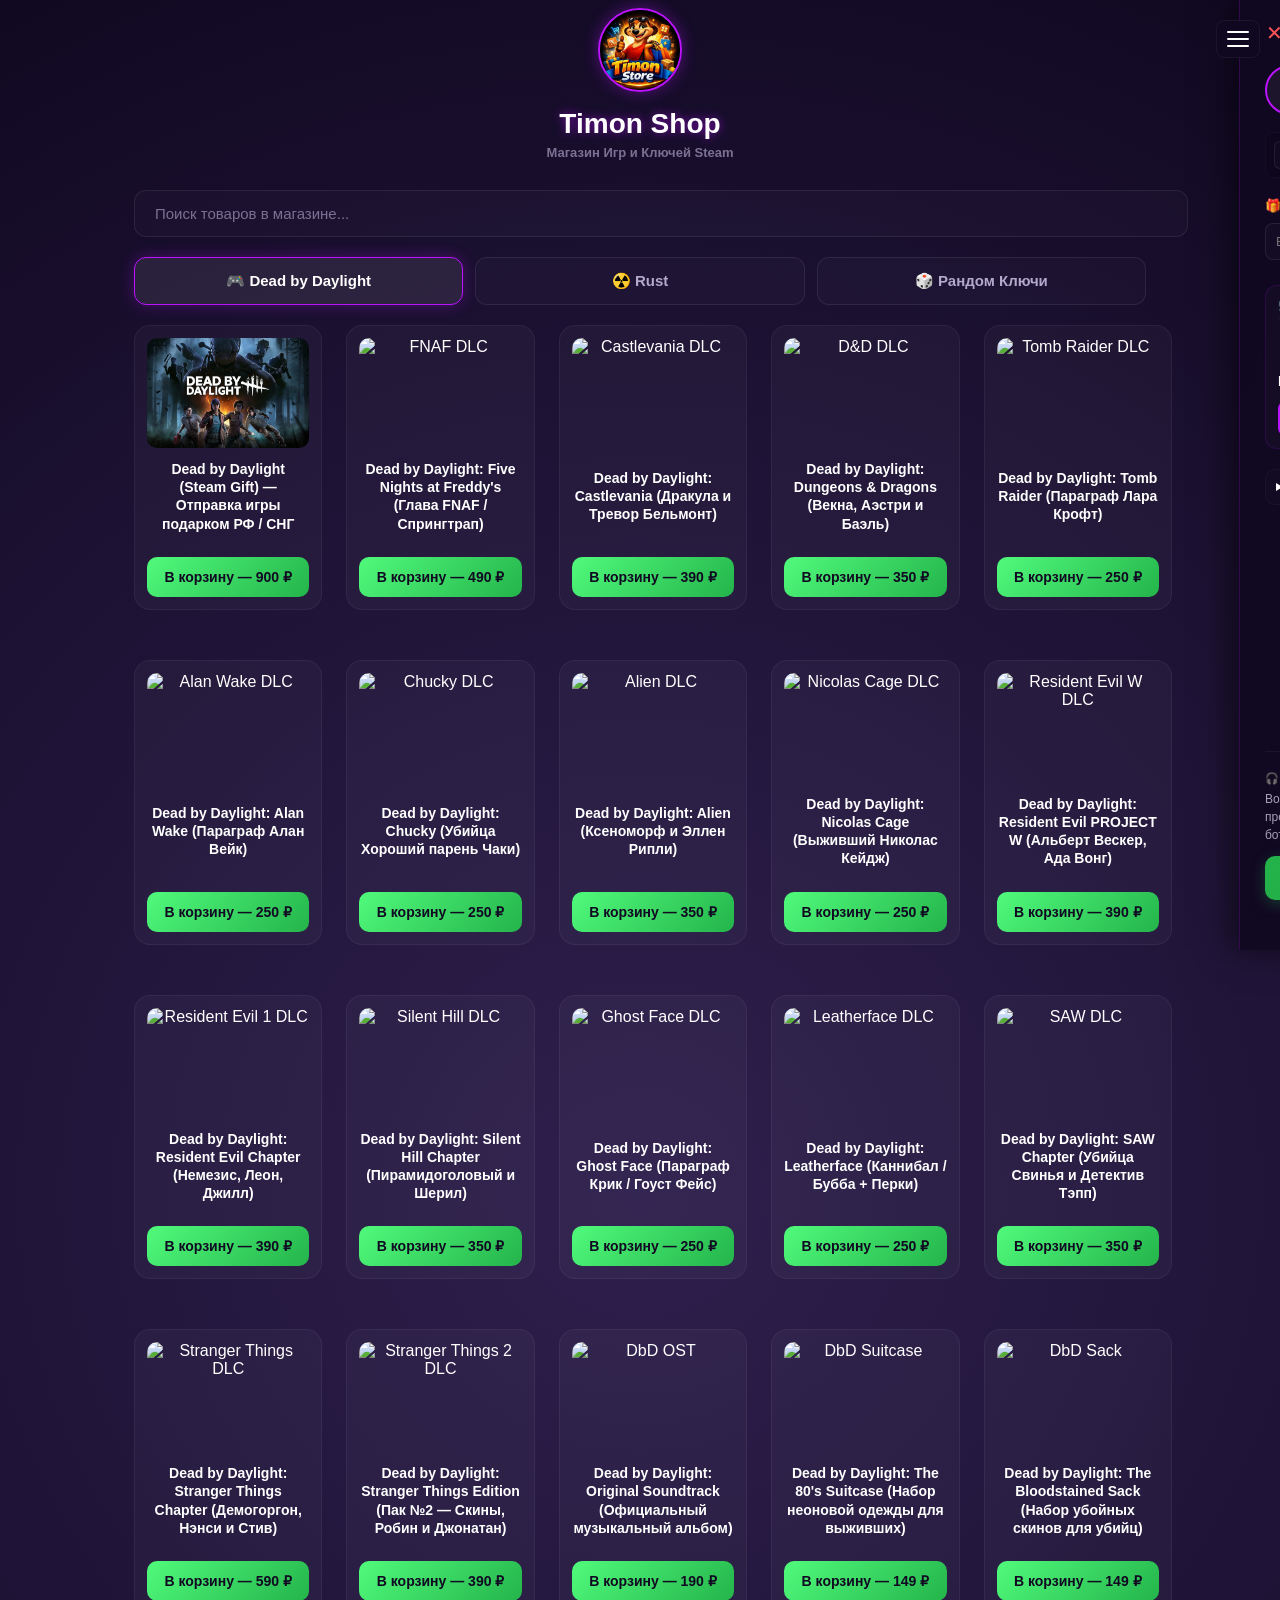
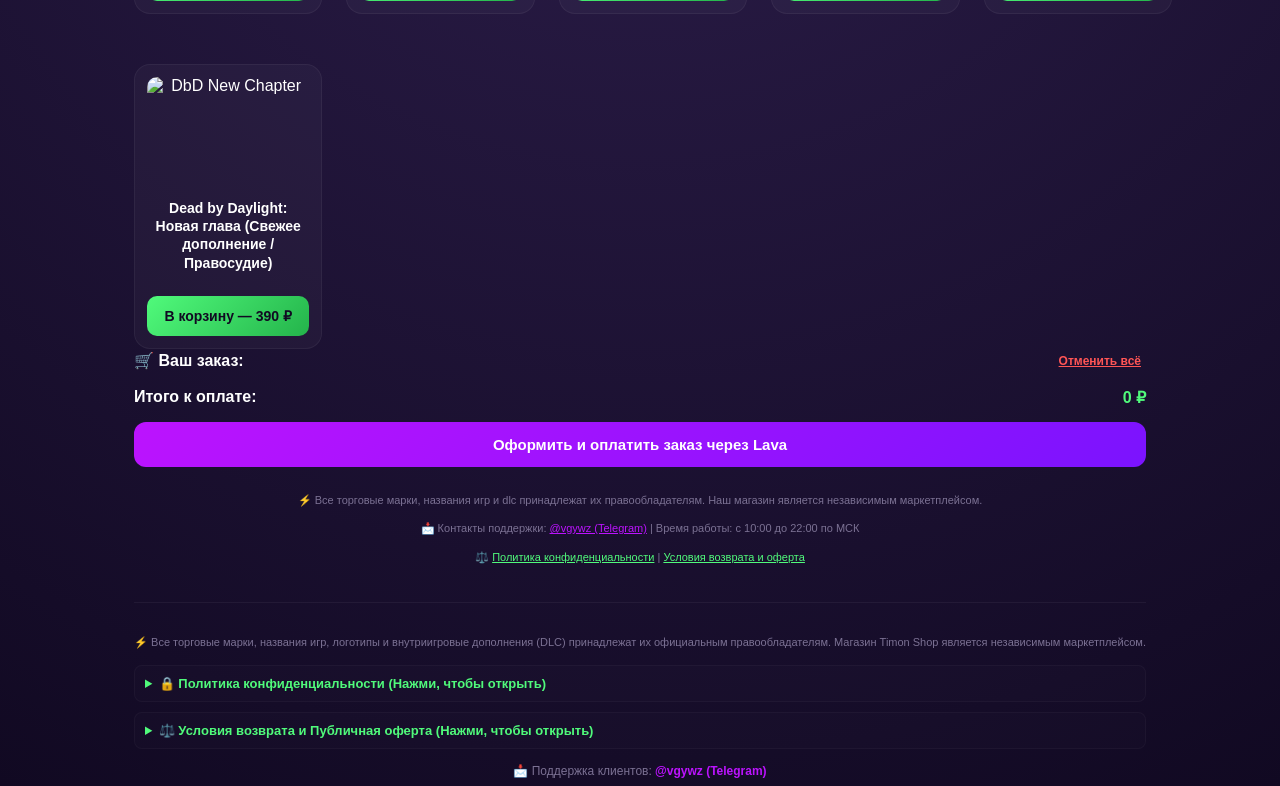
==== index.html @ d2cf801e "Add files via upload" ====
<!DOCTYPE html>
<html lang="en">
<head>
    <meta charset="UTF-8">
    <meta name="viewport" content="width=device-width, initial-scale=1.0">
    <title>Timon Shop / Магазин игровых товаров</title>
    <style>
        
         /* Круглая кнопка три полоски (Бургер) */
         /* ☰ Круглая кнопка три полоски (Бургер) — Теперь зафиксирована и движется вместе с экраном */
        .burger-menu-btn {
            position: fixed; /* Принудительно приклеиваем кнопку к экрану при прокрутке */
            top: 20px;
            right: 20px;
            display: flex;
            flex-direction: column;
            gap: 5px;
            cursor: pointer;
            padding: 10px;
            background: rgba(17, 9, 34, 0.8); /* Чуть темнее фон, чтобы не сливалась с товарами */
            backdrop-filter: blur(10px);
            border: 1px solid rgba(255, 255, 255, 0.05);
            border-radius: 8px;
            transition: all 0.3s ease;
            z-index: 100000; /* Поднимаем выше кнопок и корзины, чтобы всегда была доступна */
        }
        .burger-menu-btn:hover {
            border-color: #bc13fe;
            box-shadow: 0 0 10px rgba(188, 19, 254, 0.3);
        }
        .burger-line {
            width: 22px;
            height: 2px;
            background-color: #ffffff;
            border-radius: 2px;
            transition: all 0.3s ease;
        }

        /* 🎴 Выезжающая боковая шторка (Меню профиля) — Теперь спрятана намертво вглубь */
        .sidebar-panel {
            position: fixed;
            top: 0;
            right: -360px; /* Увеличили отступ, чтобы шторка гарантированно ушла за край экрана и не вылезала! */
            width: 310px;
            height: 100%;
            background: rgba(17, 9, 34, 0.96); 
            backdrop-filter: blur(20px);
            -webkit-backdrop-filter: blur(20px);
            border-left: 1px solid rgba(188, 19, 254, 0.2);
            box-shadow: -10px 0 30px rgba(0, 0, 0, 0.5);
            z-index: 99999; 
            padding: 25px;
            display: flex;
            flex-direction: column;
            transition: right 0.4s cubic-bezier(0.1, 0.9, 0.2, 1); 
            text-align: left;
        }

        /* Когда добавляем класс .open, шторка выезжает ровно к краю экрана */
        .sidebar-panel.open {
            right: 0;
        }
        .burger-line {
            width: 22px;
            height: 2px;
            background-color: #ffffff;
            border-radius: 2px;
            transition: all 0.3s ease;
        }

        /* Выезжающая боковая шторка (Меню профиля) */
        .sidebar-panel {
            position: fixed;
            top: 0;
            right: -320px; /* По умолчанию полностью спрятана справа */
            width: 310px;
            height: 100%;
            background: rgba(17, 9, 34, 0.96); /* Глубокий темный неоновый фон */
            backdrop-filter: blur(20px);
            -webkit-backdrop-filter: blur(20px);
            border-left: 1px solid rgba(188, 19, 254, 0.2);
            box-shadow: -10px 0 30px rgba(0, 0, 0, 0.5);
            z-index: 99999; /* Поверх всех элементов сайта */
            padding: 25px;
            display: flex;
            flex-direction: column;
            transition: right 0.4s cubic-bezier(0.1, 0.9, 0.2, 1); /* Плавный выезд */
            text-align: left;
        }

        /* Когда добавляем класс .open, шторка выезжает */
        .sidebar-panel.open {
            right: 0;
        }

        /* Кнопка закрытия (крестик) */
        .close-sidebar-btn {
            position: absolute;
            top: 20px;
            left: 20px;
            background: none;
            border: none;
            color: #ff5555;
            font-size: 20px;
            cursor: pointer;
            outline: none;
        }

        /* Шапка профиля внутри шторки */
        .sidebar-profile-header {
            display: flex;
            align-items: center;
            gap: 15px;
            margin-top: 40px;
            margin-bottom: 25px;
        }
        .buyer-avatar-stub {
            width: 46px;
            height: 46px;
            background: rgba(255,255,255,0.05);
            border: 2px solid #bc13fe;
            border-radius: 50%;
            display: flex;
            justify-content: center;
            align-items: center;
            font-size: 20px;
        }

        /* Карточки баланса */
        .sidebar-stats {
            display: flex;
            gap: 10px;
            margin-bottom: 25px;
        }
        .sidebar-stat-card {
            flex: 1;
            background: rgba(255, 255, 255, 0.02);
            border: 1px solid rgba(255, 255, 255, 0.05);
            border-radius: 10px;
            padding: 12px;
            text-align: center;
        }
        .sidebar-stat-label {
            display: block;
            color: #7b7193;
            font-size: 10px;
            font-weight: 700;
            text-transform: uppercase;
            margin-bottom: 4px;
        }
        .sidebar-stat-value {
            color: #ffffff;
            font-size: 16px;
            font-weight: 800;
        }

        /* Разделы меню */
        .sidebar-section {
            margin-bottom: 25px;
        }
        .sidebar-section-title {
            margin: 0 0 10px 0;
            color: #ffffff;
            font-size: 13px;
            font-weight: 800;
            text-transform: uppercase;
            letter-spacing: 0.5px;
        }
      body {
        background: radial-gradient(circle, #2e1f4d 0%, #110922 100%);
        color: #ffffff;
        font-family: sans-serif;
        display: flex;
        flex-direction: column;
        align-items: center;
        min-height: 100vh;
      }
      .profile-container {
        max-width: 480px;
        width: 100%;
        background: rgba(255,255,255,0.03);
        border-radius: 24px;
        background-filter: blur(16px);
        -webkit-backdrop-filter: blur(16px);
        border: 1px solid rgba(255,255,255,0.01);
        box-shadow: 0 20px 40 px rgba(0,0,0,0.4)
      }
      .avatar {
        width: 120px;
        height: 120px;
        background-color: #251845;
        border-radius: 50%;
        margin: 0 auto 25px auto;
        border: 3px solid #bc13fe;
      }
      .username {
        font-size: 32px;
        font-weight: 800;
        margin-bottom: 15px;
        background: linear-gradient(45deg, #ff79c6, #bc13fe);
        -webkit-background-clip: text;
        -webkit-text-fill-color: transparent;
      }
     .links-block {
        display: flex;
        flex-direction: column;
        gap: 16px;
        margin-top: 30px;
        width: 100%;
     }
     .btn {
        display: block;
        padding: 16px 20px;
        text-decoration: none;
        font-weight: 700;
        font-size: 16px;
        border-radius: 14px;
        max-width: 280px;
        margin: 0 auto;
        transition: all 0.3 ease;
     }
     .link-Playerok{
     background: linear-gradient(135deg ,#ff9f43 0%, #ff6b6b 100%);
     color: #ffffff;
     }
     .link-Playerok:hover {
            transform: translateY(-4px);
            box-shadow: 0 8px 25px rgba(255, 107, 107, 0.5);
        }

        .link-Telegram {
            background: linear-gradient(135deg, #00d2ff 0%, #0066ff 100%);
            color: #ffffff;
        }

        .link-Telegram:hover {
            transform: translateY(-4px);
            box-shadow: 0 8px 25px rgba(0, 102, 255, 0.5);
        }
       
        
        .tab-content.active {
          display: grid;
        }
        .tab-content.active{
          display: flex;
        }
        
        
        .product-price {
          font-size: 16px;
          font-weight: 800;
          color: #50fa7b;
          background: rgba(80, 250, 123, 0.1);
          padding: 6px 12px;
          border-radius: 8px;
          border: 1px solid rgba(80,250,123,0.3);
        }
        
        .tab-btn.active {
          background: rgba(255,255,255,0,08);
          border-color: #bc13fe;
          color: #ffffff;
          box-shadow: 0 0 15px rgba(188,19,254,0,03);
        }
        .tab-content.active {
          display: flex;
        }
        .product-card {
          display: flex;
          ilign-items: center;
          padding: 15px;
          background: rgba(255, 255, 255, 0.5);
          border-radius: 14px;
          border: rgba(255, 255, 255, 0.5);
          text-align: left;
        }
        .product-emoji {
          font-size: 20px;
          margin-right: 12px;
        }
        .product-title {
          font-size: 15px;
          font-weight: 500;
        }
        .product-card {
          display: flex;
          align-items: center;
          justify-content: space-between;
          width: 100%;
          padding: 16px 20px;
          background: rgba(255, 255, 255, 0.03);
          border-radius: 14px;
          border: 1px solid rgba(255, 255, 255, 0.05);
          transition: all;
          color: #ffffff;
        }
        .product-card:hover {
          background: rgba(255, 255, 255, 0.07);
          border-color: #bc13fe;
          transform: scale(1.02);
          box-shadow: 0 5px 15px rgb(188,19 ,254,0,2);
          cursor: pointer;
        }
        .product-emoji {
          font-size: 24px;
          margin-right: 15px;
        } .tabs-container {
            width: 100%;
            margin-top: 30px;
        }

        /* Выстраиваем кнопки выбора игр рядышком в одну линию */
        .tabs-nav {
            display: flex;
            gap: 12px;
            margin-bottom: 20px;
        }

        /* Стиль кнопок-вкладок с названиями игр */
        .tab-btn {
            flex: 1; /* Кнопки поделят место на экране поровну */
            padding: 14px;
            background: rgba(255, 255, 255, 0.02);
            border: 1px solid rgba(255, 255, 255, 0.08);
            border-radius: 12px;
            color: #b3a9cc;
            font-weight: 700;
            font-size: 15px;
            cursor: pointer;
            transition: all 0.3s ease;
        }

        /* Стиль для активной (нажатой) в данный момент игры */
        .tab-btn.active {
            background: rgba(255, 255, 255, 0.08);
            border-color: #bc13fe; /* Фиолетовая неоновая подсветка */
            color: #ffffff;
            box-shadow: 0 0 15px rgba(188, 19, 254, 0.3);
        }

        /* Умная сетка товаров: по умолчанию скрыта */
        .tab-content {
            display: none;             /* По умолчанию прячем вкладку с товарами */
            grid-template-columns: repeat(auto-fit, minmax(140px, 1fr)); /* Наша сетка для ПК и телефонов */
            
            /* 👇 ВОТ ЭТА СТРОЧКА РАЗДВИНЕТ НАШИ ОБЪЯВЛЕНИЯ 👇 */
            gap: 50px;                 /* Расстояние 20 пикселей между плитками во все стороны */
            
            width: 100%;               /* Сетка занимает всю ширину матового стекла */
            margin-top: 20px;          /* Отступ всей сетки вверх от кнопок выбора игр */
        }
            
        

        /* Показываем товары только для той игры, которая сейчас выбрана */
        .tab-content.active {
            display: grid;
            grid-template-columns: repeat(auto-fit,minmax(140px,1fr));
            gap: 50px;
        }

        /* Сама аккуратная квадратная плитка товара (как на Playerok) */
        .product-card {
            display: flex;
            flex-direction: column; /* Контент идёт вертикально сверху вниз */
            background: rgba(255, 255, 255, 0.03);
            border-radius: 16px;
            border: 1px solid rgba(255, 255, 255, 0.05);
            padding: 12px;
            text-align: center;
            transition: all 0.3s ease;
        }

        /* Эффект красивого взлёта и неона при наведении мышки на товар */
        .product-card:hover {
            background: rgba(255, 255, 255, 0.07);
            border-color: #bc13fe;
            transform: translateY(-4px);
            box-shadow: 0 8px 20px rgba(188, 19, 254, 0.25);
            cursor: pointer;
        }

        /* Большая прямоугольная картинка-превью товара сверху */
        .product-img {
            width: 100%;
            height: 110px;
            object-fit: cover; /* Красиво обрезает картинку по краям без искажения */
            border-radius: 10px;
            margin-bottom: 12px;
        }

        /* Название товара посередине плитки */
        .product-title {
            font-size: 14px;
            font-weight: 600;
            color: #ffffff;
            margin-bottom: 12px;
            line-height: 1.3;
        }

        /* Сочный зелёный неоновый ценник, прижатый к самому дну карточки */
        .product-price {
            font-size: 15px;
            font-weight: 800;
            color: #50fa7b;
            margin-top: auto; /* Выравнивает все цены по одной нижней линеечке */
        }
         .search-block {
            width: 100%;
            margin-bottom: 20px; /* Отступ вниз до кнопок переключения игр */
        }

        /* Стиль самого текстового поля ввода */
        #search-input {
            width: 100%;
            padding: 14px 20px;
            background: rgba(255, 255, 255, 0.02); /* Стеклянный полупрозрачный фон */
            border: 1px solid rgba(255, 255, 255, 0.08); /* Тонкая аккуратная граница */
            border-radius: 12px; /* Закругляем края поисковой строки */
            color: #ffffff; /* Текст, который вводит пользователь, будет белым */
            font-size: 15px;
            font-weight: 500;
            outline: none; /* Убираем стандартную уродливую обводку браузера при клике */
            transition: all 0.3s ease;
        }

        /* Красивый неоновый эффект при клике мышкой внутрь поиска */
        #search-input:focus {
            background: rgba(255, 255, 255, 0.06);
            border-color: #bc13fe; /* Рамка загорается фиолетовым неончиком */
            box-shadow: 0 0 15px rgba(188, 19, 254, 0.2); /* Появляется мягкое фиолетовое свечение */
        }

        /* Настройка цвета текста-подсказки "Поиск товаров..." внутри строки */
        #search-input::placeholder {
            color: #7b7193; /* Делаем подсказку мягкого серо-фиолетового цвета */
        }
          .buy-btn {
            width: 100%;
            padding: 10px;
            background: linear-gradient(135deg, #50fa7b 0%, #24b44b 100%); /* Сочный зеленый градиент */
            border: none;
            border-radius: 10px;
            color: #110922; /* Темный текст на зеленом фоне для читаемости */
            font-weight: 800;
            font-size: 14px;
            cursor: pointer;
            margin-top: auto; /* Прижимает кнопку к самому дну плитки */
            transition: all 0.3s ease;
        }
        .buy-btn:hover {
            transform: scale(1.03);
            box-shadow: 0 5px 15px rgba(80, 250, 123, 0.4);
        }

        /* Окно корзины: по умолчанию СКРЫТО (display: none) */
        .cart-box {
            display: none; 
            width: 100%;
            margin-top: 25px;
            padding: 20px;
            background: rgba(255, 255, 255, 0.04);
            border: 1px solid rgba(80, 250, 123, 0.3); /* Зеленоватая стеклянная рамка */
            border-radius: 16px;
            text-align: left;
            box-shadow: 0 10px 30px rgba(0, 0, 0, 0.5);
        }

        /* Список товаров внутри корзины */
        .cart-item-row {
            display: flex;
            justify-content: space-between;
            font-size: 14px;
            color: #b3a9cc;
            margin-bottom: 8px;
            border-bottom: 1px dashed rgba(255, 255, 255, 0.1);
            padding-bottom: 4px;
        }

        /* Строка "Итого" */
        .cart-total {
            display: flex;
            justify-content: space-between;
            font-size: 18px;
            font-weight: 800;
            color: #ffffff;
            margin-top: 15px;
            margin-bottom: 15px;
        }
        #cart-total-price { color: #50fa7b; }

        /* Кнопка "Оформить заказ" */
        .checkout-btn {
            width: 100%;
            padding: 14px;
            background: linear-gradient(135deg, #bc13fe 0%, #7b13fe 100%); /* Фиолетовый неон */
            border: none;
            border-radius: 12px;
            color: #ffffff;
            font-weight: 700;
            font-size: 16px;
            cursor: pointer;
            transition: all 0.3s ease;
        }
        .checkout-btn:hover {
            box-shadow: 0 5px 20px rgba(188, 19, 254, 0.4);
        }
        /* Контейнер для меню выбора */
        .select-box-container {
            width: 100%;
            margin-bottom: 15px;
            text-align: left;
        }

        /* Стиль самого выпадающего списка select */
        #key-level-select {
            width: 100%;
            padding: 12px;
            background: rgba(255, 255, 255, 0.03); /* Матовое прозрачное стекло */
            border: 1px solid rgba(255, 255, 255, 0.08);
            border-radius: 10px;
            color: #ffffff; /* Белые буквы */
            font-size: 14px;
            font-weight: 600;
            outline: none;
            cursor: pointer;
            transition: all 0.3s ease;
        }

        /* Эффект фиолетового неона при клике на меню */
        #key-level-select:focus {
            border-color: #bc13fe;
            box-shadow: 0 0 10px rgba(188, 19, 254, 0.2);
        }

        /* Оформление внутренностей выпадающих пунктов (для ПК) */
        #key-level-select option {
            background: #110922; /* Темный фон меню, чтобы текст не сливался */
            color: #ffffff;
            padding: 10px;
        }

        /* Делаем супер-карточку чуть шире и солиднее обычных */
        .random-super-card {
            max-width: 320px;
            margin: 0 auto; /* Центрируем её по экрану монитора */
        }
         .buy-now-btn {
            width: 100%;
            padding: 12px;
            background: linear-gradient(135deg, #50fa7b 0%, #24b44b 100%); /* Сочный зеленый градиент */
            border: none;
            border-radius: 10px; /* Закругляем уродливые острые углы */
            color: #110922; /* Темный текст для идеального контраста */
            font-weight: 800; /* Жирный мощный шрифт */
            font-size: 14px;
            cursor: pointer;
            margin-top: 12px;
            transition: all 0.3s ease; /* Плавность при наведении */
        }

        /* Эффект легкого увеличения и свечения при наведении мышки */
        .buy-now-btn:hover {
            transform: scale(1.03);
            box-shadow: 0 5px 15px rgba(80, 250, 123, 0.4);
        }
        /* Стиль окна корзины */
        .cart-box {
            display: none; /* По умолчанию скрыта, пока пустая */
            width: 100%;
            margin-top: 30px;
            padding: 20px;
            background: rgba(255, 255, 255, 0.03); /* Матовое стекло */
            border: 1px solid rgba(80, 250, 123, 0.2); /* Красивая зеленоватая рамка */
            border-radius: 16px;
            box-shadow: 0 10px 30px rgba(0, 0, 0, 0.4);
            text-align: left;
        }

        /* Строка Итого */
        .cart-total {
            display: flex;
            justify-content: space-between;
            font-size: 16px;
            font-weight: 800;
            color: #ffffff;
            margin-top: 15px;
            margin-bottom: 15px;
        }
        #cart-total-price {
            color: #50fa7b; /* Зеленый неоновый ценник */
        }

        /* Фиолетовая кнопка оформления заказа в Lava */
        .checkout-btn {
            width: 100%;
            padding: 14px;
            background: linear-gradient(135deg, #bc13fe 0%, #7b13fe 100%); /* Фиолетовый неоновый градиент */
            border: none;
            border-radius: 12px;
            color: #ffffff;
            font-weight: 700;
            font-size: 15px;
            cursor: pointer;
            transition: all 0.3s ease;
        }
        .checkout-btn:hover {
            box-shadow: 0 5px 20px rgba(188, 19, 254, 0.4);
            transform: translateY(-2px);
        }
         /* Стиль всплывающего уведомления */
        .toast-box {
            position: fixed;
            bottom: -100px; /* По умолчанию спрятано низко под экраном */
            left: 50%;
            transform: translateX(-50%); /* Выравниваем строго по центру экрана */
            background: rgba(17, 9, 34, 0.9); /* Темный фон */
            backdrop-filter: blur(15px);
            -webkit-backdrop-filter: blur(15px);
            border: 1px solid #50fa7b; /* Зеленый неоновый ободок */
            box-shadow: 0 0 20px rgba(80, 250, 123, 0.3);
            color: #ffffff;
            padding: 12px 25px;
            border-radius: 12px;
            font-size: 14px;
            font-weight: 700;
            z-index: 1000000; /* Поверх вообще всего на сайте */
            transition: bottom 0.4s cubic-bezier(0.1, 0.9, 0.2, 1), opacity 0.3s ease; /* Плавное вылетание */
            opacity: 0;
            pointer-events: none; /* Чтобы не мешало кликать, когда спрятано */
        }

        /* Класс, который JavaScript будет включать для показа */
        .toast-box.show {
            bottom: 30px; /* Вылетает снизу экрана */
            opacity: 1;
        }
        </style> 
        
</head>
<body>
    <main class="profile_container">
         <!-- ☰ ИКОНКА БУРГЕР-МЕНЮ (ТРИ ПОЛОСКИ) -->
        <div class="burger-menu-btn" onclick="toggleSidebar(true)">
            <div class="burger-line"></div>
            <div class="burger-line"></div>
            <div class="burger-line"></div>
        </div>
         <!-- 👑 КРАСИВОЕ НАЗВАНИЕ МАГАЗИНА И АВАТАРКА -->
        <div class="simple-shop-header" style="text-align: center; margin-bottom: 20px;">
            <!-- Твоя круглая аватарка -->
            <img src="./avatar.jpg" alt="Timon Shop Avatar" style="width: 80px; height: 80px; border-radius: 50%; border: 2px solid #bc13fe; box-shadow: 0 0 15px rgba(188, 19, 254, 0.4); object-fit: cover; margin-bottom: 12px; display: inline-block;">
            
            <!-- Красивое неоновое название -->
            <h1 style="font-size: 28px; font-weight: 900; color: #ffffff; margin: 0 0 5px 0; text-shadow: 0 0 10px rgba(188, 19, 254, 0.6);">Timon Shop</h1>
            
            <!-- Короткое аккуратное описание -->
            <p style="color: #7b7193; font-size: 13px; margin: 0; font-weight: 600;">Магазин Игр и Ключей Steam</p>
        </div>

        <!-- 🎴 ВЫЕЗЖАЮЩАЯ БОКОВАЯ ПАНЕЛЬ (ПРОФИЛЬ ПОКУПАТЕЛЯ) -->
         <!-- 🎴 ОБНОВЛЕННАЯ ВЫЕЗЖАЮЩАЯ БОКОВАЯ ПАНЕЛЬ -->
            <!-- 🎴 ОБНОВЛЕННАЯ БОКОВАЯ ПАНЕЛЬ С КОРЗИНОЙ ВНУТРИ -->
        <div id="buyer-sidebar" class="sidebar-panel">
             <div id="admin-support-panel" style="display: none; flex-direction: column; height: 100%; position: absolute; top: 0; left: 0; width: 100%; background: #110922; padding: 25px; border-radius: 16px; z-index: 1000000;">
                
                <!-- Шапка админки -->
                <div style="display: flex; justify-content: space-between; align-items: center; margin-bottom: 20px; border-bottom: 1px solid #bc13fe; padding-bottom: 10px;">
                    <div>
                        <h3 style="margin: 0; color: #bc13fe; font-size: 15px; font-weight: 900;">👑 ПУЛЬТ ЦАРЯ БАТЮШКИ</h3>
                        <span style="color: #50fa7b; font-size: 10px; font-weight: 700;">РЕЖИМ: НА СВЯЗИ</span>
                    </div>
                    <button type="button" onclick="document.getElementById('admin-support-panel').style.display='none';" style="background: none; border: none; color: #ff5555; font-size: 18px; cursor: pointer;">✕</button>
                </div>
                

                <!-- Список активных диалогов от покупателей -->
                <h4 style="margin: 0 0 8px 0; color: #ffffff; font-size: 12px; font-transform: uppercase;">📥 Входящие вопросы:</h4>
                <div id="admin-chats-list" style="flex: 1; background: rgba(255,255,255,0.02); border: 1px solid rgba(255,255,255,0.05); border-radius: 10px; padding: 10px; overflow-y: auto; margin-bottom: 15px;">
                    <div style="color: #7b7193; font-size: 11px; font-style: italic; text-align: center; padding-top: 20px;">Новых сообщений пока нет...</div>
                </div>

                <!-- Поле ответа покупателю -->
                <div style="background: rgba(0,0,0,0.2); padding: 10px; border-radius: 8px; border: 1px solid rgba(255,255,255,0.03);">
                    <span id="admin-reply-target" style="display: block; font-size: 11px; color: #7b7193; margin-bottom: 6px;">Кому: не выбрано</span>
                    <div style="display: flex; gap: 6px;">
                        <input type="text" id="admin-reply-msg" placeholder="Текст ответа покупателю..." style="flex: 1; padding: 8px; background: rgba(255,255,255,0.02); border: 1px solid rgba(255,255,255,0.08); border-radius: 6px; color: #ffffff; font-size: 12px; outline: none;">
                        <button type="button" onclick="sendAdminReply()" style="padding: 8px 14px; background: #50fa7b; color: #110922; border: none; border-radius: 6px; font-weight: 800; font-size: 12px; cursor: pointer;">ОТВЕТИТЬ</button>
                    </div>
                </div>
            </div>
            
            
            
            <!-- Кнопка закрытия -->
            <button class="close-sidebar-btn" onclick="toggleSidebar(false)">✕</button>

            <!-- Шапка профиля покупателя -->
            <div class="sidebar-profile-header" style="display: flex; flex-direction: column; gap: 12px; margin-top: 40px; margin-bottom: 20px; align-items: flex-start;">
                <div style="display: flex; align-items: center; gap: 15px;">
                    <div class="buyer-avatar-stub">👤</div>
                    <div class="buyer-info">
                        <h3 id="buyer-number-title" style="margin: 0; color: #7b7193; font-size: 13px; font-weight: 700;">Покупатель #...</h3>
                        <div id="buyer-display-name" style="color: #ffffff; font-size: 18px; font-weight: 900; margin-top: 2px;">Гость</div>
                    </div>
                </div>
                
<!-- ЭТОТ БЛОК ВСТАВИТЬ СРАЗУ ПОСЛЕ СПИСКА ЮЗЕРОВ -->
<div id="replyBox" style="display: none; margin-top: 20px; padding: 15px; background: rgba(255,255,255,0.02); border: 1px solid #bc13fe; border-radius: 12px;">
    <div>Ответ для: <strong id="activeUser" style="color: #ff79c6;"></strong></div>
    <textarea id="replyText" placeholder="Напишите ответ..." style="width: 100%; height: 70px; background: rgba(17, 9, 34, 0.8); border: 1px solid #bc13fe; border-radius: 8px; color: white; padding: 10px; box-sizing: border-box; resize: none; outline: none; margin-top: 8px;"></textarea>
    <button id="sendBtn" style="background: #bc13fe; color: white; border: none; padding: 8px 15px; border-radius: 6px; cursor: pointer; margin-top: 8px; font-weight: bold; width: 100%;">Отправить</button>
</div>
                <!-- Изменение никнейма -->
                <div style="width: 100%; display: flex; gap: 6px; margin-top: 5px; background: rgba(0,0,0,0.15); padding: 8px; border-radius: 8px; border: 1px solid rgba(255,255,255,0.03);">
                    <input type="text" id="custom-nickname-input" placeholder="Изменить никнейм..." style="flex: 1; padding: 6px 10px; background: rgba(255,255,255,0.02); border: 1px solid rgba(255,255,255,0.08); border-radius: 6px; color: #ffffff; font-size: 12px; outline: none;">
                    <button onclick="saveCustomNickname()" style="padding: 6px 12px; background: #50fa7b; border: none; border-radius: 6px; color: #110922; font-weight: 800; font-size: 11px; cursor: pointer;">Сохранить</button>
                </div>
            </div>

            <!-- Раздел: Промокод на скидку -->
            <div class="sidebar-section" style="margin-bottom: 20px;">
                <h4 class="sidebar-section-title">🎁 Промокод на скидку</h4>
                <div style="display: flex; gap: 8px;">
                    <input type="text" id="promo-input" placeholder="Введите код..." style="flex: 1; padding: 10px; background: rgba(255,255,255,0.02); border: 1px solid rgba(255,255,255,0.08); border-radius: 8px; color: #ffffff; font-size: 13px; outline: none;">
                    <button type="button" onclick="activatePromo()" style="padding: 10px 14px; background: #bc13fe; border: none; border-radius: 8px; color: #ffffff; font-weight: 700; font-size: 13px; cursor: pointer;">ОК</button>
                </div>
                <span id="promo-status-msg" style="display: block; font-size: 11px; margin-top: 5px; font-weight: 600;"></span>
            </div>

               <!-- ==================================================== -->
            <!-- 🛒 ВСТРОЕННАЯ УМНАЯ КОРЗИНА (СТАТИЧНАЯ В МЕНЮ) -->
            <!-- ==================================================== -->
            <div class="sidebar-section" id="sidebar-cart-section" style="background: rgba(255, 255, 255, 0.02); border: 1px solid rgba(188, 19, 254, 0.15); border-radius: 12px; padding: 12px; margin-bottom: 20px;">
                <div style="display: flex; justify-content: space-between; align-items: center; margin-bottom: 10px; border-bottom: 1px solid rgba(255,255,255,0.05); padding-bottom: 6px;">
                    <h4 class="sidebar-section-title" style="margin: 0; font-size: 12px; color: #ffffff;">🛒 ВАША КОРЗИНА</h4>
                    <button type="button" onclick="clearCart()" style="background: none; border: none; color: #ff5555; font-size: 11px; font-weight: 700; cursor: pointer; text-decoration: underline; padding: 0;">Очистить</button>
                </div>
                
                <div id="cart-items" style="max-height: 120px; overflow-y: auto; margin-bottom: 10px;">
                    <div style="color: #7b7193; font-size: 12px; font-style: italic; text-align: center; padding: 10px 0;">Корзина пуста</div>
                </div> 
                
                <div style="display: flex; justify-content: space-between; font-size: 14px; font-weight: 800; color: #ffffff; margin-bottom: 12px;">
                    <span>Итого к оплате:</span>
                    <span id="cart-total-price">0 ₽</span>
                </div>
                
                <form action="https://lava.ru" method="get" target="_blank" id="lava-cart-form">
                    <input type="hidden" name="merchantId" value="СЮДА_ВСТАВЬ_ID_ПРОЕКТА">
                    <input type="hidden" name="currency" value="RUB">
                    <input type="hidden" id="lava-cart-amount" name="amount" value="0">
                    <input type="hidden" id="lava-cart-comment" name="comment" value="">
                    <button type="submit" class="checkout-btn" style="width: 100%; padding: 10px; font-size: 13px; border-radius: 8px; background: linear-gradient(135deg, #bc13fe 0%, #7b13fe 100%); color: #ffffff; border: none; font-weight: 700; cursor: pointer;">Оформить заказ в Lava</button>
                </form>
            </div>

            <!-- Вкладка: История заказов -->
            <div class="sidebar-section" style="margin-bottom: 20px;">
                <details style="background: rgba(255,255,255,0.01); border: 1px solid rgba(255,255,255,0.03); border-radius: 10px; padding: 10px; cursor: pointer;">
                    <summary class="sidebar-section-title" style="color: #ffffff; margin: 0; outline: none; font-size: 12px;">📦 Вкладка: История заказов</summary>
                    <div id="sidebar-orders-list" style="color: #7b7193; font-size: 11px; font-style: italic; text-align: center; padding-top: 10px; cursor: default;">
                        Вы еще не совершали покупок.
                    </div>
                </details>
            </div>

            <!-- ==================================================== -->
            <!-- 🎧 ОФИЦИАЛЬНАЯ СЛУЖБА ПОДДЕРЖКИ В TELEGRAM БОТЕ     -->
            <!-- ==================================================== -->
            <div class="sidebar-section support-section" style="margin-top: auto; padding-top: 20px; border-top: 1px solid rgba(255,255,255,0.05); width: 100%;">
                <h4 class="sidebar-section-title" style="font-size: 11px; color: #ffffff; margin-bottom: 5px;">🎧 Служба поддержки маркетплейса</h4>
                <p style="color: #a9a1bc; font-size: 12px; margin: 0 0 12px 0; line-height: 1.5;">Возникли проблемы с оплатой Lava, активацией промокода или выдачей товара? Наш официальный бот поддержки на связи 24/7!</p>
                
                <!-- 👇 ТВОЙ ОФИЦИАЛЬНЫЙ БОТ ПОДКЛЮЧЕН СТРОГО НАПРЯМУЮ К ПРИЛОЖЕНИЮ ТГ 👇 -->
                <a href="tg://resolve?domain=TimonShopPodderjka_bot" target="_blank" class="btn-support-bot" style="display: block; width: 100%; padding: 14px; background: linear-gradient(135deg, #24b44b 0%, #1d913c 100%); color: #ffffff; text-align: center; text-decoration: none; font-weight: 800; font-size: 14px; border-radius: 10px; box-shadow: 0 4px 15px rgba(36,180,75,0.3); border: none; cursor: pointer; transition: all 0.3s ease;">
                    🤖 Написать в Telegram-бот
                </a>
            </div>

        </div> 
           

        </div> <!-- КОНЕЦ ВСЕЙ БОКОВОЙ ШТОРКИ buyer-sidebar -->
        <!-- ГЛАВНЫЙ БЛОК ВИТРИНЫ (ПОИСК, КАТЕГОРИИ И ТОВАРЫ) -->
        <!-- ==================================================== -->
        <div class="tabs-container">
            
            <!-- 🔍 ЖИВОЙ ПОИСК ПО ТОВАРАМ -->
            <div class="search-block">
                <input type="text" id="search-input" placeholder="Поиск товаров в магазине..." oninput="searchProducts()">
            </div>
            
            <!-- Панель выбора игр (Категории) -->
            <div class="tabs-nav">
                <button class="tab-btn active" onclick="openTab('tab-dbd')">🎮 Dead by Daylight</button>
                <button class="tab-btn" onclick="openTab('tab-rust')">☢️ Rust</button>
                <button class="tab-btn" onclick="openTab('tab-random')">🎲 Рандом Ключи</button>
            </div>
               <!-- ==================================================== -->
            <!-- 🎮 КАТЕГОРИЯ №1: DEAD BY DAYLIGHT (ПОЛНЫЙ КОНСОЛИДИРОВАННЫЙ СПИСОК) -->
            <!-- ==================================================== -->
            <div id="tab-dbd" class="tab-content active">
                
                <!-- 1. САМА ИГРА (STEAM GIFT) -->
                <div class="product-card">
                    <img src="./dbd-game.jpg" alt="DbD Gift" class="product-img">
                    <span class="product-title">Dead by Daylight (Steam Gift) — Отправка игры подарком РФ / СНГ</span>
                    <button class="buy-now-btn" onclick="addToCart('Dead by Daylight (Gift)', 900)">В корзину — 900 ₽</button>
                </div>

                <!-- 2. FNAF -->
                <div class="product-card">
                    <img src="./dbd-fnaf.jpg" alt="FNAF DLC" class="product-img">
                    <span class="product-title">Dead by Daylight: Five Nights at Freddy's (Глава FNAF / Спрингтрап)</span>
                    <button class="buy-now-btn" onclick="addToCart('DLC DbD: FNAF', 490)">В корзину — 490 ₽</button>
                </div>

                <!-- 3. Castlevania -->
                <div class="product-card">
                    <img src="./dbd-castlevania.jpg" alt="Castlevania DLC" class="product-img">
                    <span class="product-title">Dead by Daylight: Castlevania (Дракула и Тревор Бельмонт)</span>
                    <button class="buy-now-btn" onclick="addToCart('DLC DbD: Castlevania', 390)">В корзину — 390 ₽</button>
                </div>

                <!-- 4. Dungeons & Dragons -->
                <div class="product-card">
                    <img src="./dbd-dnd.jpg" alt="D&D DLC" class="product-img">
                    <span class="product-title">Dead by Daylight: Dungeons & Dragons (Векна, Аэстри и Баэль)</span>
                    <button class="buy-now-btn" onclick="addToCart('DLC DbD: Dungeons & Dragons', 350)">В корзину — 350 ₽</button>
                </div>

                <!-- 5. Tomb Raider -->
                <div class="product-card">
                    <img src="./dbd-tomb-raider.jpg" alt="Tomb Raider DLC" class="product-img">
                    <span class="product-title">Dead by Daylight: Tomb Raider (Параграф Лара Крофт)</span>
                    <button class="buy-now-btn" onclick="addToCart('DLC DbD: Tomb Raider', 250)">В корзину — 250 ₽</button>
                </div>

                <!-- 6. Alan Wake -->
                <div class="product-card">
                    <img src="./dbd-alan-wake.jpg" alt="Alan Wake DLC" class="product-img">
                    <span class="product-title">Dead by Daylight: Alan Wake (Параграф Алан Вейк)</span>
                    <button class="buy-now-btn" onclick="addToCart('DLC DbD: Alan Wake', 250)">В корзину — 250 ₽</button>
                </div>

                <!-- 7. Chucky -->
                <div class="product-card">
                    <img src="./dbd-chucky.jpg" alt="Chucky DLC" class="product-img">
                    <span class="product-title">Dead by Daylight: Chucky (Убийца Хороший парень Чаки)</span>
                    <button class="buy-now-btn" onclick="addToCart('DLC DbD: Chucky', 250)">В корзину — 250 ₽</button>
                </div>

                <!-- 8. Alien -->
                <div class="product-card">
                    <img src="./dbd-alien.jpg" alt="Alien DLC" class="product-img">
                    <span class="product-title">Dead by Daylight: Alien (Ксеноморф и Эллен Рипли)</span>
                    <button class="buy-now-btn" onclick="addToCart('DLC DbD: Alien', 350)">В корзину — 350 ₽</button>
                </div>

                <!-- 9. Nicolas Cage -->
                <div class="product-card">
                    <img src="./dbd-cage.jpg" alt="Nicolas Cage DLC" class="product-img">
                    <span class="product-title">Dead by Daylight: Nicolas Cage (Выживший Николас Кейдж)</span>
                    <button class="buy-now-btn" onclick="addToCart('DLC DbD: Nicolas Cage', 250)">В корзину — 250 ₽</button>
                </div>

                <!-- 10. Resident Evil PROJECT W -->
                <div class="product-card">
                    <img src="./dbd-re-w.jpg" alt="Resident Evil W DLC" class="product-img">
                    <span class="product-title">Dead by Daylight: Resident Evil PROJECT W (Альберт Вескер, Ада Вонг)</span>
                    <button class="buy-now-btn" onclick="addToCart('DLC DbD: Resident Evil W', 390)">В корзину — 390 ₽</button>
                </div>

                <!-- 11. Resident Evil (Первая часть) -->
                <div class="product-card">
                    <img src="./dbd-re-1.jpg" alt="Resident Evil 1 DLC" class="product-img">
                    <span class="product-title">Dead by Daylight: Resident Evil Chapter (Немезис, Леон, Джилл)</span>
                    <button class="buy-now-btn" onclick="addToCart('DLC DbD: Resident Evil 1', 390)">В корзину — 390 ₽</button>
                </div>

                <!-- 12. Silent Hill -->
                <div class="product-card">
                    <img src="./dbd-silent-hill.jpg" alt="Silent Hill DLC" class="product-img">
                    <span class="product-title">Dead by Daylight: Silent Hill Chapter (Пирамидоголовый и Шерил)</span>
                    <button class="buy-now-btn" onclick="addToCart('DLC DbD: Silent Hill', 350)">В корзину — 350 ₽</button>
                </div>

                <!-- 13. Ghost Face -->
                <div class="product-card">
                    <img src="./dbd-ghostface.jpg" alt="Ghost Face DLC" class="product-img">
                    <span class="product-title">Dead by Daylight: Ghost Face (Параграф Крик / Гоуст Фейс)</span>
                    <button class="buy-now-btn" onclick="addToCart('DLC DbD: Ghost Face', 250)">В корзину — 250 ₽</button>
                </div>

                <!-- 14. Leatherface (Бубба) -->
                <div class="product-card">
                    <img src="./dbd-leatherface.jpg" alt="Leatherface DLC" class="product-img">
                    <span class="product-title">Dead by Daylight: Leatherface (Каннибал / Бубба + Перки)</span>
                    <button class="buy-now-btn" onclick="addToCart('DLC DbD: Leatherface', 250)">В корзину — 250 ₽</button>
                </div>

                <!-- 15. SAW (Пила) -->
                <div class="product-card">
                    <img src="./dbd-saw.jpg" alt="SAW DLC" class="product-img">
                    <span class="product-title">Dead by Daylight: SAW Chapter (Убийца Свинья и Детектив Тэпп)</span>
                    <button class="buy-now-btn" onclick="addToCart('DLC DbD: SAW', 350)">В корзину — 350 ₽</button>
                </div>

                <!-- 16. Stranger Things (Очень странные дела — Часть 1) -->
                <div class="product-card">
                    <img src="./dbd-stranger-things.jpg" alt="Stranger Things DLC" class="product-img">
                    <span class="product-title">Dead by Daylight: Stranger Things Chapter (Демогоргон, Нэнси и Стив)</span>
                    <button class="buy-now-btn" onclick="addToCart('DLC DbD: Stranger Things (Часть 1)', 590)">В корзину — 590 ₽</button>
                </div>

                <!-- 17. Stranger Things (Очень странные дела — Часть 2) -->
                <div class="product-card">
                    <img src="./dbd-stranger-things-2.jpg" alt="Stranger Things 2 DLC" class="product-img">
                    <span class="product-title">Dead by Daylight: Stranger Things Edition (Пак №2 — Скины, Робин и Джонатан)</span>
                    <button class="buy-now-btn" onclick="addToCart('DLC DbD: Stranger Things (Пак №2)', 390)">В корзину — 390 ₽</button>
                </div>

                <!-- 18. ОФИЦИАЛЬНЫЙ САУНДТРЕК (OST) -->
                <div class="product-card">
                    <img src="./dbd-ost.jpg" alt="DbD OST" class="product-img">
                    <span class="product-title">Dead by Daylight: Original Soundtrack (Официальный музыкальный альбом)</span>
                    <button class="buy-now-btn" onclick="addToCart('DbD: Саундтрек (OST)', 190)">В корзину — 190 ₽</button>
                </div>

                <!-- 19. ПАК ОДЕЖДЫ: ЧЕМОДАН 80-Х -->
                <div class="product-card">
                    <img src="./dbd-suitcase.jpg" alt="DbD Suitcase" class="product-img">
                    <span class="product-title">Dead by Daylight: The 80's Suitcase (Набор неоновой одежды для выживших)</span>
                    <button class="buy-now-btn" onclick="addToCart('Пак одежды: Чемодан 80-х', 149)">В корзину — 149 ₽</button>
                </div>

                <!-- 20. ПАК ОДЕЖДЫ: МЕШОК ОКРОВАВЛЕННЫХ ВЕЩЕЙ -->
                <div class="product-card">
                    <img src="./dbd-sack.jpg" alt="DbD Sack" class="product-img">
                    <span class="product-title">Dead by Daylight: The Bloodstained Sack (Набор убойных скинов для убийц)</span>
                    <button class="buy-now-btn" onclick="addToCart('Пак одежды: Окровавленный мешок', 149)">В корзину — 149 ₽</button>
                </div>

                <!-- 21. НОВАЯ ГЛАВА: ПРАВОСУДИЕ -->
                <div class="product-card">
                    <img src="./dbd-justice.jpg" alt="DbD New Chapter" class="product-img">
                    <span class="product-title">Dead by Daylight: Новая глава (Свежее дополнение / Правосудие)</span>
                    <button class="buy-now-btn" onclick="addToCart('Новая глава: Правосудие', 390)">В корзину — 390 ₽</button>
                </div>

            </div>
            <!-- ==================================================== -->
            <!-- ☢️ КАТЕГОРИЯ 2: RUST -->
            <!-- ==================================================== -->
            <div id="tab-rust" class="tab-content">
                
                <!-- Товар 1: Rust Steam Gift -->
                <div class="product-card">
                    <img src="./rust-gift.jpg" alt="Rust Gift" class="product-img">
                    <span class="product-title">Rust (Steam Gift) — Отправка игры подарком на любой аккаунт РФ /КЗ</span>
                    <button class="buy-now-btn" onclick="addToCart('Rust (Steam Gift)', 1100)">В корзину — 1100 ₽</button>
                </div>

            </div> <!-- Конец коробки Rust -->

            <!-- ==================================================== -->
            <!-- 🎲 КАТЕГОРИЯ 3: РАНДОМ КЛЮЧИ (5 ОТДЕЛЬНЫХ ОБЪЯВЛЕНИЙ) -->
            <!-- ==================================================== -->
            <div id="tab-random" class="tab-content">
                
                <!-- Товар 1: БОМЖ -->
                <div class="product-card">
                    <img src="./key-bomzh.jpg" alt="Бомж Ключ" class="product-img">
                    <span class="product-title">Случайный Steam Ключ [БОМЖ ЛВЛ] — Дешевые инди-игры</span>
                    <button class="buy-now-btn" onclick="addToCart('Ключ БОМЖ ЛВЛ', 49)">В корзину  49₽</button>
                </div>

                <!-- Товар 2: ЭКОНОМ -->
                <div class="product-card">
                    <img src="./key-bomzh.jpg" alt="Эконом Ключ" class="product-img">
                    <span class="product-title">Случайный Steam Ключ [ЭКОНОМ] — Игры с карточками</span>
                    <button class="buy-now-btn" onclick="addToCart('Ключ ЭКОНОМ ЛВЛ', 109)">В корзину 109 ₽</button>
                </div>

                <!-- Товар 3: СРЕДНИЙ -->
                <div class="product-card">
                    <img src="./key-bomzh.jpg" alt="Средний Ключ" class="product-img">
                    <span class="product-title">Случайный Steam Ключ [СРЕДНИЙ] — Симуляторы и аркады</span>
                    <button class="buy-now-btn" onclick="addToCart('Ключ СРЕДНИЙ ЛВЛ', 300)">В корзину  300 ₽</button>
                </div>

                <!-- Товар 4: ПРЕМИУМ -->
                <div class="product-card">
                    <img src="./key-bomzh.jpg" alt="Премиум Ключ" class="product-img">
                    <span class="product-title">Случайный Steam Ключ [ПРЕМИУМ] — Известные шутеры и RPG</span>
                    <button class="buy-now-btn" onclick="addToCart('Ключ ПРЕМИУМ ЛВЛ', 999)">В корзину 999 ₽</button>
                </div>

                <!-- Товар 5: ЛЮКС -->
                <div class="product-card">
                    <img src="./key-bomzh.jpg" alt="Люкс Ключ" class="product-img">
                    <span class="product-title">Случайный Steam Ключ [ЛЮКС / VIP] — AAA-релизы и новинки</span>
                    <button class="buy-now-btn" onclick="addToCart('Ключ ЛЮКС VIP', 1999)">В корзину 1999 ₽</button>
                </div>

            </div> <!-- Конец коробки Рандома -->

        </div> <!-- Конец блока витрины tabs-container -->

</div> <!-- Конец коробки Рандома -->
 <!-- 🛒 УМНОЕ ОКНО КОРЗИНЫ (ПО УМОЛЧАНИЮ СКРЫТО) -->
        
            <!-- 👇 ШАПКА КОРЗИНЫ С КНОПКОЙ ОТМЕНЫ ВСЕГО 👇 -->
            <div style="display: flex; justify-content: space-between; align-items: center; margin-bottom: 15px;">
                <h3 style="color: #ffffff; font-size: 16px; margin: 0;">🛒 Ваш заказ:</h3>
                <!-- При клике запускается функция clearCart(), которая очистит всё -->
                <button type="button" onclick="clearCart()" style="background: none; border: none; color: #ff5555; font-size: 12px; font-weight: 700; cursor: pointer; text-decoration: underline; padding: 5px;">Отменить всё</button>
            </div>
            
            <!-- Сюда JavaScript будет сам складывать набранные товары -->
            <div id="cart-items"></div> 
            
            <!-- Итоговая строчка -->
            <div class="cart-total">
                <span>Итого к оплате:</span>
                <span id="cart-total-price">0 ₽</span>
            </div>
            
            <!-- НЕВИДИМАЯ СЕКРЕТНАЯ ФОРМА ДЛЯ ОТПРАВКИ ОБЩЕГО СЧЁТА В LAVA -->
            <form action="https://lava.ru" method="get" target="_blank" id="lava-cart-form">
                <!-- ВНИМАНИЕ: Сюда в value вместо текста вставь свой реальный ID проекта из Lava -->
                <input type="hidden" name="merchantId" value="СЮДА_ВСТАВЬ_ID_ПРОЕКТА">
                <input type="hidden" name="currency" value="RUB">
                
                <!-- Эти два поля JavaScript заполнит сам автоматически перед оплатой -->
                <input type="hidden" id="lava-cart-amount" name="amount" value="0">
                <input type="hidden" id="lava-cart-comment" name="comment" value="">
                
                <!-- Большая фиолетовая кнопка оплаты всего заказа -->
                <button type="submit" class="checkout-btn">Оформить и оплатить заказ через Lava</button>
            </form>
        </div>
    </div>
    <div class="legal-info" style="margin-top: 25px; font-size: 11px; color: #7b7193; text-align: center; line-height: 1.6;">
    <p>⚡ Все торговые марки, названия игр и dlc принадлежат их правообладателям. Наш магазин является независимым маркетплейсом.</p>
    <p>📩 Контакты поддержки: <a href="https://t.me" target="_blank" style="color: #bc13fe;">@vgywz (Telegram)</a> | Время работы: с 10:00 до 22:00 по МСК</p>
    <p>⚖️ <a href="#privacy" style="color: #50fa7b; text-decoration: underline;">Политика конфиденциальности</a> | <a href="#refund" style="color: #50fa7b; text-decoration: underline;">Условия возврата и оферта</a></p>
</div>
 <!-- ==================================================== -->
        <div class="legal-container" style="margin-top: 35px; padding-top: 20px; border-top: 1px solid rgba(255, 255, 255, 0.05); text-align: left;">
            
            <p style="color: #7b7193; font-size: 11px; text-align: center; line-height: 1.5; margin-bottom: 15px;">
                ⚡ Все торговые марки, названия игр, логотипы и внутриигровые дополнения (DLC) принадлежат их официальным правообладателям. Магазин Timon Shop является независимым маркетплейсом.
            </p>

            <!-- 📜 СПОЙЛЕР 1: ПОЛИТИКА КОНФИДЕНЦИАЛЬНОСТИ -->
            <details style="margin-bottom: 10px; background: rgba(255,255,255,0.01); border: 1px solid rgba(255,255,255,0.03); border-radius: 8px; padding: 10px; cursor: pointer;">
                <summary style="color: #50fa7b; font-size: 13px; font-weight: 700; outline: none;">🔒 Политика конфиденциальности (Нажми, чтобы открыть)</summary>
                <div style="color: #a9a1bc; font-size: 12px; line-height: 1.6; margin-top: 10px; cursor: default;">
                    <p><strong>1. Общие положения:</strong> Настоящая политика определяет порядок обработки персональных данных пользователей на сайте магазина Timon Shop.</p>
                    <p><strong>2. Сбор данных:</strong> Сайт не собирает и не хранит данные банковских карт пользователей. Все платежные операции проходят на защищенной стороне серверов сертифицированного шлюза Lava.ru.</p>
                    <p><strong>3. Использование данных:</strong> Предоставляемые пользователем данные (ссылка на профиль Steam, почта или никнейм Telegram) используются исключительно для ручной или автоматической доставки оплаченного игрового товара (Steam Gift / Ключи активации).</p>
                    <p><strong>4. Безопасность:</strong> Мы обязуемся не передавать полученные контактные данные пользователей третьим лицам.</p>
                </div>
            </details>

            <!-- 📜 СПОЙЛЕР 2: УСЛОВИЯ ВОЗВРАТА И ОФЕРТА -->
            <details style="margin-bottom: 15px; background: rgba(255,255,255,0.01); border: 1px solid rgba(255,255,255,0.03); border-radius: 8px; padding: 10px; cursor: pointer;">
                <summary style="color: #50fa7b; font-size: 13px; font-weight: 700; outline: none;">⚖️ Условия возврата и Публичная оферта (Нажми, чтобы открыть)</summary>
                <div style="color: #a9a1bc; font-size: 12px; line-height: 1.6; margin-top: 10px; cursor: default;">
                    <p><strong>1. Предмет соглашения:</strong> Продавец обязуется передать Покупателю цифровой товар (игру в формате Steam Gift, DLC или лицензионный ключ активации) после подтверждения 100% оплаты.</p>
                    <p><strong>2. Порядок ручной выдачи:</strong> Для получения товаров категорий Steam Gift (Сама игра DbD, Rust) и DLC Покупатель обязан после оплаты связаться с поддержкой по контактам, указанным на сайте, и предоставить ссылку на свой Steam-профиль для добавления в друзья и отправки подарка. Время ручной доставки составляет от 5 минут до 24 часов.</p>
                    <p><strong>3. Правила и условия возврата денежных средств:</strong></p>
                    <ul>
                        <li>Цифровые товары надлежащего качества после их активации или отправки на аккаунт Покупателя возврату и обмену не подлежат (согласно ст. 26.1 Закона РФ «О защите прав потребителей» в отношении цифрового контента).</li>
                        <li>Полный возврат денежных средств возможен строго ДО момента отправки товара Покупателю, если Продавец по техническим причинам не может выполнить заказ.</li>
                        <li>Если Покупатель совершил ошибку (указал не тот регион аккаунта, не проверил системные требования или купил товар случайно) ДО отправки цифрового кода, возврат осуществляется с вычетом комиссии платежной системы (15%).</li>
                    </ul>
                    <p><strong>4. Разрешение споров:</strong> При возникновении любых спорных ситуаций Покупатель должен обратиться в поддержку по адресу Telegram: @vgywz. Мы гарантируем решение любого вопроса в пользу клиента.</p>
                </div>
            </details>

            <!-- Контакты -->
            <p style="color: #7b7193; font-size: 12px; text-align: center; margin: 0;">
                📩 Поддержка клиентов: <a href="https://t.me" target="_blank" style="color: #bc13fe; font-weight: 700; text-decoration: none;">@vgywz (Telegram)</a>
            </p>
        </div>
        </main>
        
        

        
<script>
     // ====================================================
        // 1. УПРАВЛЕНИЕ КАТЕГОРИЯМИ И ШТОРКАМИ
        // ====================================================
        function openTab(tabId) {
            let contents = document.querySelectorAll('.tab-content');
            contents.forEach(content => content.classList.remove('active'));

            let buttons = document.querySelectorAll('.tab-btn');
            buttons.forEach(btn => btn.classList.remove('active'));

            let targetTab = document.getElementById(tabId);
            if (targetTab) targetTab.classList.add('active');
            
            if (window.event && window.event.currentTarget) {
                window.event.currentTarget.classList.add('active');
            } else if (typeof event !== 'undefined' && event.currentTarget) {
                event.currentTarget.classList.add('active');
            }
            
            let searchInput = document.getElementById('search-input');
            if (searchInput) searchInput.value = '';
            searchProducts(); 
        }

        function toggleSidebar(shouldOpen) {
            let sidebar = document.getElementById('buyer-sidebar');
            if (sidebar) {
                if (shouldOpen) sidebar.classList.add('open');
                else sidebar.classList.remove('open');
            }
        }

        // ====================================================
        // 2. ЖИВОЙ ПОИСК ТОВАРОВ
        // ====================================================
        function searchProducts() {
            let searchInput = document.getElementById('search-input');
            if (!searchInput) return;
            let filter = searchInput.value.toLowerCase().trim();
            let cards = document.querySelectorAll('.product-card');

            cards.forEach(card => {
                let titleElement = card.querySelector('.product-title');
                if (titleElement) {
                    let titleText = titleElement.innerText.toLowerCase();
                    if (filter === "") card.style.display = 'flex';
                    else if (titleText.includes(filter)) card.style.display = 'flex';
                    else card.style.display = 'none';
                }
            });
        }

        // ====================================================
        // 3. КОРЗИНА И ПРОМОКОДЫ
        // ====================================================
        let cart = []; 
        let currentDiscountPercent = 0; 
        let isTimonPromoBurned = false; 

        function addToCart(name, price) {
            cart.push({ name: name, price: price });
            updateCartUI();
        }

        function removeFromCart(index) {
            cart.splice(index, 1);
            updateCartUI();
        }

        function clearCart() {
            cart = [];
            updateCartUI();
        }

        function activatePromo() {
            let input = document.getElementById('promo-input');
            let msg = document.getElementById('promo-status-msg');
            if (!input || !msg) return;
            
            let originalCode = input.value.trim();

            // 👑 ВХОД ДЛЯ АДМИНА
            if (originalCode === "Db23a1a2z++") {
                let adminPanel = document.getElementById('admin-support-panel');
                let buyerContent = document.getElementById('buyer-normal-content');
                if (adminPanel) {
                    if (buyerContent) buyerContent.style.display = 'none';
                    adminPanel.style.display = 'flex'; 
                    msg.style.color = "#50fa7b";
                    msg.innerText = "🔑 Пульт Царя Батюшки открыт.";
                    input.value = "";
                    loadAdminChats(); 
                }
                return;
            }

            let upperCode = originalCode.toUpperCase();

            if (upperCode === "TIMON") {
                if (isTimonPromoBurned === true) {
                    msg.style.color = "#ff5555";
                    msg.innerText = "❌ Этот промокод уже сгорел!";
                    input.value = "";
                    return;
                }
                currentDiscountPercent = 10; 
                isTimonPromoBurned = true;   
                msg.style.color = "#50fa7b";
                msg.innerText = "🎉 Скидка 10% применена.";
                input.value = "";
                updateCartUI(); 
            } else if (originalCode === "") {
                msg.style.color = "#ff5555";
                msg.innerText = "⚠ Введите промокод!";
            } else {
                msg.style.color = "#ff5555";
                msg.innerText = "❌ Неверный промокод!";
            }
        }

        function updateCartUI() {
            let cartItemsDiv = document.getElementById('cart-items');
            let totalPriceSpan = document.getElementById('cart-total-price');

            if (!cartItemsDiv || !totalPriceSpan) return;

            if (cart.length === 0) {
                cartItemsDiv.innerHTML = '<div style="color: #7b7193; font-size: 12px; font-style: italic; text-align: center; padding: 10px 0;">Корзина пуста</div>';
                totalPriceSpan.innerText = '0 ₽';
                return;
            }

            toggleSidebar(true);
            cartItemsDiv.innerHTML = '';
            let total = 0;
            let itemsNames = [];

            cart.forEach((item, index) => {
                total += item.price;
                itemsNames.push(item.name);
                cartItemsDiv.innerHTML += `
                    <div style="display: flex; justify-content: space-between; align-items: center; margin-bottom: 6px;">
                        <span style="color: #ffffff; font-size: 12px;">• ${item.name} (${item.price} ₽)</span>
                        <button onclick="removeFromCart(${index})" style="background: none; border: none; color: #ff5555; cursor: pointer;">❌</button>
                    </div>`;
            });

            let discountAmount = (total * currentDiscountPercent) / 100;
            let maxDiscount = discountAmount;

            if (currentDiscountPercent > 0) {
                if (total <= 500) maxDiscount = 50;
                else if (total <= 1000) maxDiscount = 100;
                else if (total <= 10000) maxDiscount = 1000;
                if (discountAmount > maxDiscount) discountAmount = maxDiscount;
            }

            let finalTotal = total - discountAmount;
            totalPriceSpan.innerText = finalTotal + ' ₽';
            
            let lavaAmount = document.getElementById('lava-cart-amount');
            let lavaComment = document.getElementById('lava-cart-comment');
            if (lavaAmount) lavaAmount.value = finalTotal;
            if (lavaComment) lavaComment.value = "Заказ: " + itemsNames.join(', ');
        }

        // ====================================================
        // 4. ПРОФИЛИ И ИСПРАВЛЕННЫЙ ЖИВОЙ ЧАТ
        // ====================================================
        let currentAdminSelectedUser = ""; 

        function initBuyerProfile() {
            let localNumber = localStorage.getItem('timon_buyer_id');
            let localNickname = localStorage.getItem('timon_buyer_name');

            if (!localNumber) {
                localNumber = Math.floor(Math.random() * (9999 - 100 + 1)) + 100;
                localStorage.setItem('timon_buyer_id', localNumber);
            }
            let numTitle = document.getElementById('buyer-number-title');
            if (numTitle) numTitle.innerText = "Покупатель #" + localNumber;

            let nameDisplay = document.getElementById('buyer-display-name');
            if (nameDisplay) {
                nameDisplay.innerText = localNickname ? localNickname : "Гость #" + localNumber;
            }
        }

        function saveCustomNickname() {
            let input = document.getElementById('custom-nickname-input');
            let nameDisplay = document.getElementById('buyer-display-name');
            if (!input || !nameDisplay) return;
            let newName = input.value.trim();
            if (newName !== "") {
                localStorage.setItem('timon_buyer_name', newName);
                nameDisplay.innerText = newName;
                showToast("🎉 Никнейм успешно изменен!");
            }
        }

        function showToast(message) {
            let toast = document.getElementById('toast-notification');
            if (!toast) return;
            toast.innerText = message;
            toast.classList.add('show');
            setTimeout(() => { toast.classList.remove('show'); }, 3000);
        }

        function toggleWebChat() {
            let chat = document.getElementById('live-web-chat');
            if (chat) {
                chat.style.display = (chat.style.display === 'block') ? 'none' : 'block';
                if (chat.style.display === 'block') renderUserChatScreen();
            }
        }

        function sendSupportMessage() {
            let input = document.getElementById('chat-user-msg');
            if (!input) return;
            let text = input.value.trim();
            if (text === "") return;
            
            let buyerId = localStorage.getItem('timon_buyer_id') || "777";
            let history = JSON.parse(localStorage.getItem("chat_history_" + buyerId)) || [];
            
            history.push({ sender: 'user', text: text });
            localStorage.setItem("chat_history_" + buyerId, JSON.stringify(history));

            let activeUsers = JSON.parse(localStorage.getItem("timon_active_chats_list")) || [];
            if (!activeUsers.includes(buyerId)) {
                activeUsers.push(buyerId);
                localStorage.setItem("timon_active_chats_list", JSON.stringify(activeUsers));
            }
            
            renderUserChatScreen();
            input.value = "";
        }

        function renderUserChatScreen() {
            let box = document.getElementById('chat-messages-box');
            if (!box) return;
            let buyerId = localStorage.getItem('timon_buyer_id') || "777";
            let history = JSON.parse(localStorage.getItem("chat_history_" + buyerId)) || [];
            
            box.innerHTML = "";
            if (history.length > 0) {
                history.forEach(msg => {
                    let isUser = msg.sender === 'user';
                    let bg = isUser ? 'align-self: flex-end; background: #bc13fe; color: #ffffff;' : 'align-self: flex-start; background: #50fa7b; color: #110922;';
                    
                    // 👇 ИСПРАВЛЕНО: ТЕГ ОБЕРНУТ В КОСЫЕ КАВЫЧКИ 👇
                    box.innerHTML += `
                        <div style="${bg} padding: 6px 12px; border-radius: 8px; max-width: 80%; font-size: 11px; margin-bottom: 4px;">
                            <strong>${isUser ? 'Вы' : 'Царь'}:</strong> ${msg.text}
                        </div>
                    `;
                });
            } else {
                box.innerHTML = '<span>Напишите что-нибудь...</span>';
            }
            box.scrollTop = box.scrollHeight;
        }

        function loadAdminChats() {
            let list = document.getElementById('admin-chats-list');
            let targetTitle = document.getElementById('admin-reply-target');
            let buyerId = localStorage.getItem('timon_buyer_id') || "777";
            
            currentAdminSelectedUser = buyerId;
            if (targetTitle) targetTitle.innerText = "💬 Диалог: Покупатель #" + buyerId;
            if (!list) return;
            
            let history = JSON.parse(localStorage.getItem("chat_history_" + buyerId)) || [];
            list.innerHTML = "";
            
            if (history.length > 0) {
                history.forEach(msg => {
                    let isUser = msg.sender === 'user';
                    let color = isUser ? 'color: #bc13fe;' : 'color: #50fa7b;';
                    
                    // 👇 ИСПРАВЛЕНО: ТЕГ ОБЕРНУТ В КОСЫЕ КАВЫЧКИ 👇
                    list.innerHTML += `
                        <div style="margin-bottom: 4px; color: #ffffff;">
                            <span style="${color} font-weight: bold;">${isUser ? 'Юзер' : 'Вы'}:</span> ${msg.text}
                        </div>
                    `;
                });
            } else {
                list.innerHTML = '<div style="color: #7b7193; font-size: 11px; font-style: italic; text-align: center; padding-top: 20px;">История пуста.</div>';
            }
            list.scrollTop = list.scrollHeight;
        }

        function sendAdminReply() {
            let input = document.getElementById('admin-reply-msg');
            if (!input || currentAdminSelectedUser === "") return;
            
            let text = input.value.trim();
            if (text === "") return;
            
            let history = JSON.parse(localStorage.getItem("chat_history_" + currentAdminSelectedUser)) || [];
            history.push({ sender: 'admin', text: text });
            localStorage.setItem("chat_history_" + currentAdminSelectedUser, JSON.stringify(history));
            
            loadAdminChats();
            input.value = "";
            showToast("👑 Ответ отправлен!");
        }

        window.addEventListener('DOMContentLoaded', initBuyerProfile);
    </script>
     <!-- Тег скрипта красиво закрывается -->
</body> <!-- Тег тела красиво закрывается -->
</html> <!-- Конец файла -->
</script>

</body> <!-- Вот этот закрывающий тег должен быть строго под скриптом -->
</body>
</html>
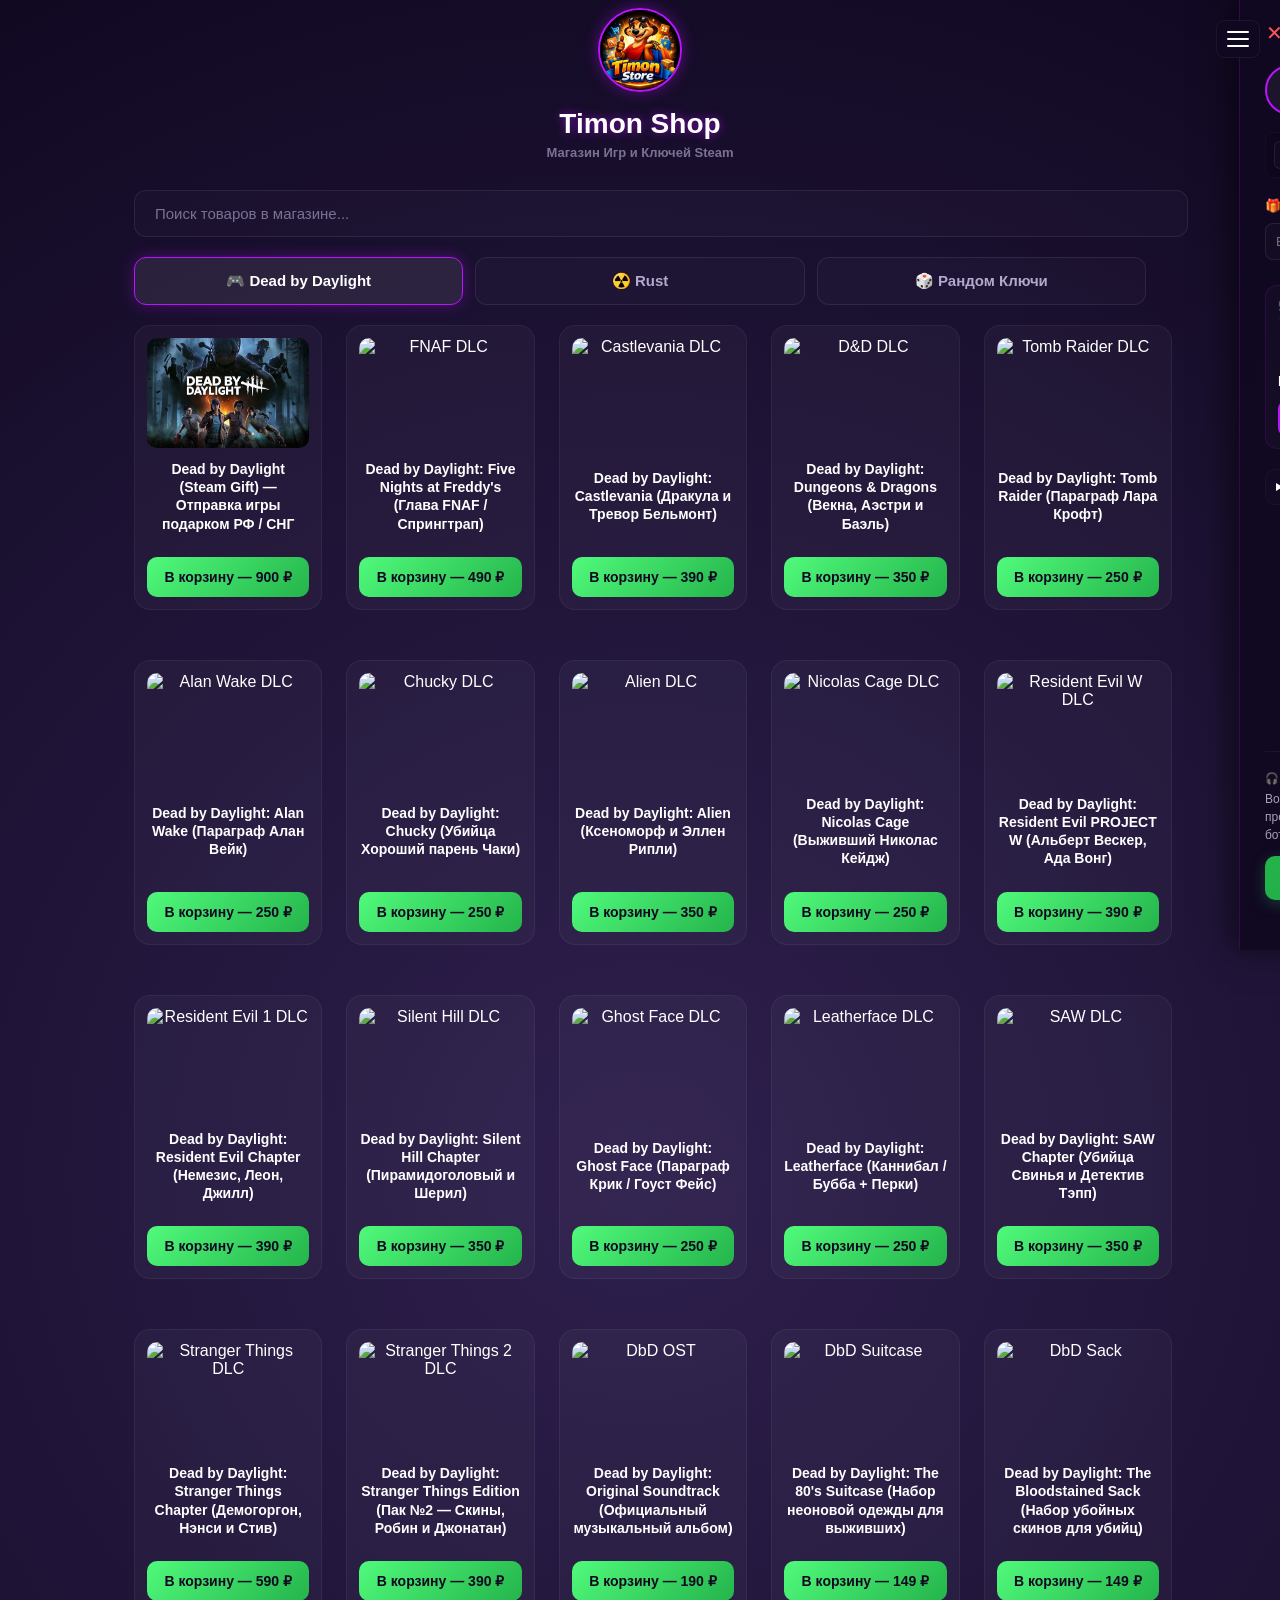
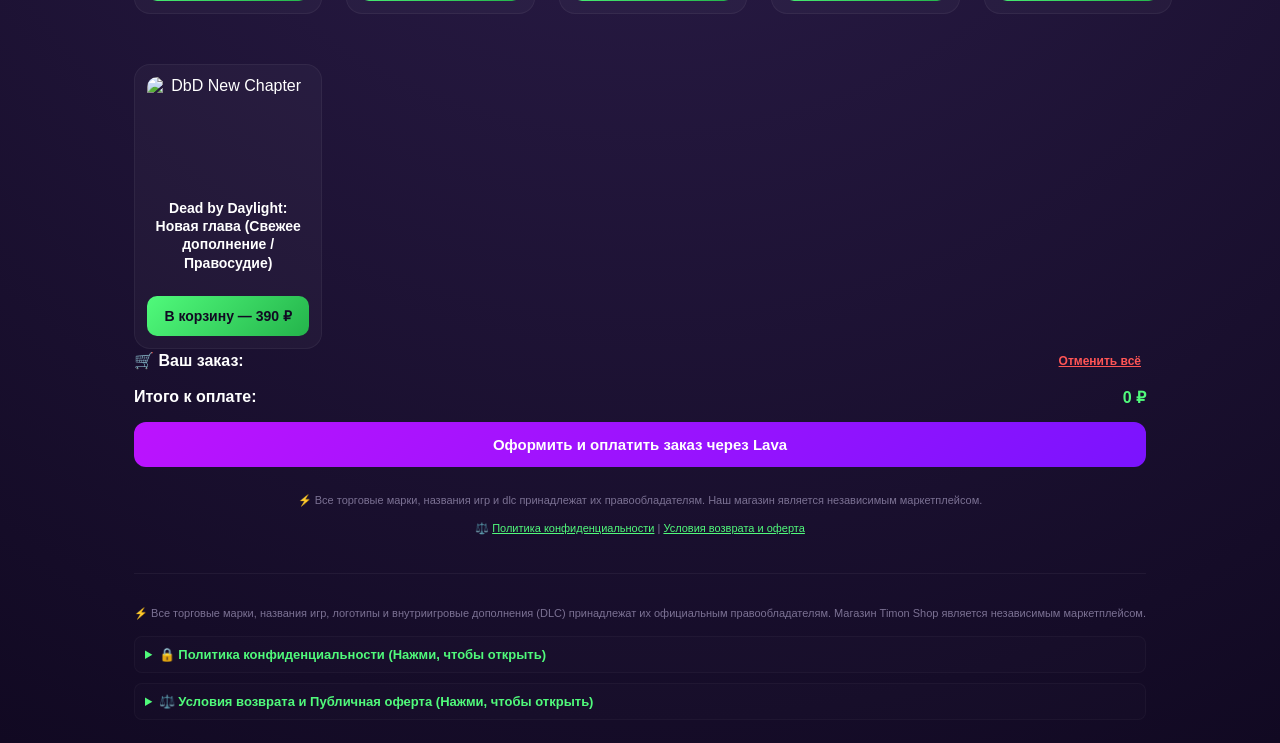
==== commit 12d5931a: "Add files via upload" ====
--- a/index.html
+++ b/index.html
@@ -973,36 +973,36 @@
                 <!-- Товар 1: БОМЖ -->
                 <div class="product-card">
                     <img src="./key-bomzh.jpg" alt="Бомж Ключ" class="product-img">
-                    <span class="product-title">Случайный Steam Ключ [БОМЖ ЛВЛ] — Дешевые инди-игры</span>
-                    <button class="buy-now-btn" onclick="addToCart('Ключ БОМЖ ЛВЛ', 49)">В корзину  49₽</button>
+                    <span class="product-title">Случайный Steam Ключ [БРОНЗОВЫЙ ЛВЛ] </span>
+                    <button class="buy-now-btn" onclick="addToCart('Ключ БРОНЗОВЫЙ ЛВЛ', 49)">В корзину  49₽</button>
                 </div>
 
                 <!-- Товар 2: ЭКОНОМ -->
                 <div class="product-card">
-                    <img src="./key-bomzh.jpg" alt="Эконом Ключ" class="product-img">
-                    <span class="product-title">Случайный Steam Ключ [ЭКОНОМ] — Игры с карточками</span>
-                    <button class="buy-now-btn" onclick="addToCart('Ключ ЭКОНОМ ЛВЛ', 109)">В корзину 109 ₽</button>
+                    <img src="./key-econom.jpg" alt="Эконом Ключ" class="product-img">
+                    <span class="product-title">Случайный Steam Ключ [СЕРЕБРО] </span>
+                    <button class="buy-now-btn" onclick="addToCart('Ключ СЕРЕБРЯННЫЙ ЛВЛ', 109)">В корзину 109 ₽</button>
                 </div>
 
                 <!-- Товар 3: СРЕДНИЙ -->
                 <div class="product-card">
-                    <img src="./key-bomzh.jpg" alt="Средний Ключ" class="product-img">
-                    <span class="product-title">Случайный Steam Ключ [СРЕДНИЙ] — Симуляторы и аркады</span>
-                    <button class="buy-now-btn" onclick="addToCart('Ключ СРЕДНИЙ ЛВЛ', 300)">В корзину  300 ₽</button>
+                    <img src="./key-medium.jpg" alt="Средний Ключ" class="product-img">
+                    <span class="product-title">Случайный Steam Ключ [ЗОЛОТО] </span>
+                    <button class="buy-now-btn" onclick="addToCart('Ключ ЗОЛОТОЙ ЛВЛ', 300)">В корзину  300 ₽</button>
                 </div>
 
                 <!-- Товар 4: ПРЕМИУМ -->
                 <div class="product-card">
-                    <img src="./key-bomzh.jpg" alt="Премиум Ключ" class="product-img">
-                    <span class="product-title">Случайный Steam Ключ [ПРЕМИУМ] — Известные шутеры и RPG</span>
-                    <button class="buy-now-btn" onclick="addToCart('Ключ ПРЕМИУМ ЛВЛ', 999)">В корзину 999 ₽</button>
+                    <img src="./key-premium.jpg" alt="Премиум Ключ" class="product-img">
+                    <span class="product-title">Случайный Steam Ключ [АЛМАЗНЫЙ] </span>
+                    <button class="buy-now-btn" onclick="addToCart('Ключ АЛМАЗНЫЙ ЛВЛ', 999)">В корзину 999 ₽</button>
                 </div>
 
                 <!-- Товар 5: ЛЮКС -->
                 <div class="product-card">
-                    <img src="./key-bomzh.jpg" alt="Люкс Ключ" class="product-img">
-                    <span class="product-title">Случайный Steam Ключ [ЛЮКС / VIP] — AAA-релизы и новинки</span>
-                    <button class="buy-now-btn" onclick="addToCart('Ключ ЛЮКС VIP', 1999)">В корзину 1999 ₽</button>
+                    <img src="./key-vip.jpg" alt="Люкс Ключ" class="product-img">
+                    <span class="product-title">Случайный Steam Ключ [ЛЮКС / VIP] </span>
+                    <button class="buy-now-btn" onclick="addToCart('Ключ  VIP', 1999)">В корзину 1999 ₽</button>
                 </div>
 
             </div> <!-- Конец коробки Рандома -->
@@ -1045,7 +1045,7 @@
     </div>
     <div class="legal-info" style="margin-top: 25px; font-size: 11px; color: #7b7193; text-align: center; line-height: 1.6;">
     <p>⚡ Все торговые марки, названия игр и dlc принадлежат их правообладателям. Наш магазин является независимым маркетплейсом.</p>
-    <p>📩 Контакты поддержки: <a href="https://t.me" target="_blank" style="color: #bc13fe;">@vgywz (Telegram)</a> | Время работы: с 10:00 до 22:00 по МСК</p>
+    
     <p>⚖️ <a href="#privacy" style="color: #50fa7b; text-decoration: underline;">Политика конфиденциальности</a> | <a href="#refund" style="color: #50fa7b; text-decoration: underline;">Условия возврата и оферта</a></p>
 </div>
  <!-- ==================================================== -->
@@ -1082,10 +1082,7 @@
                 </div>
             </details>
 
-            <!-- Контакты -->
-            <p style="color: #7b7193; font-size: 12px; text-align: center; margin: 0;">
-                📩 Поддержка клиентов: <a href="https://t.me" target="_blank" style="color: #bc13fe; font-weight: 700; text-decoration: none;">@vgywz (Telegram)</a>
-            </p>
+           
         </div>
         </main>
         
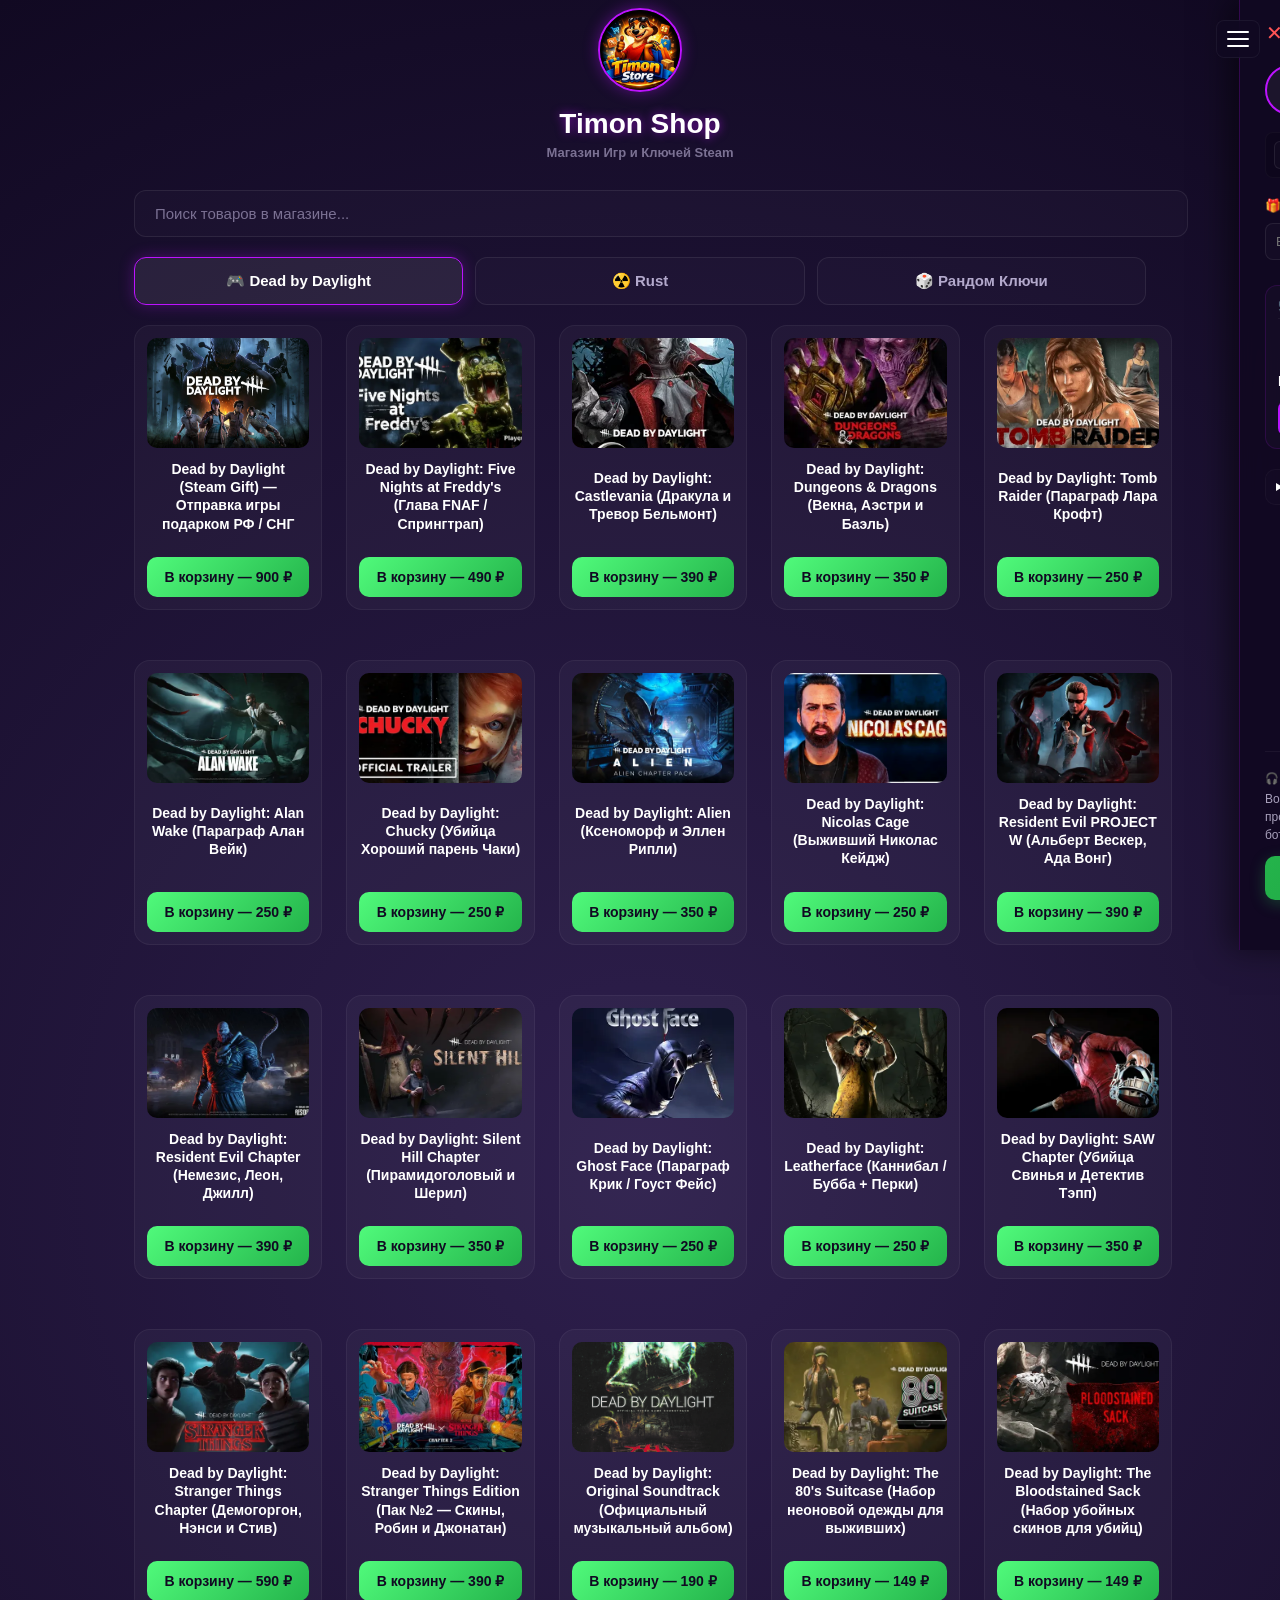
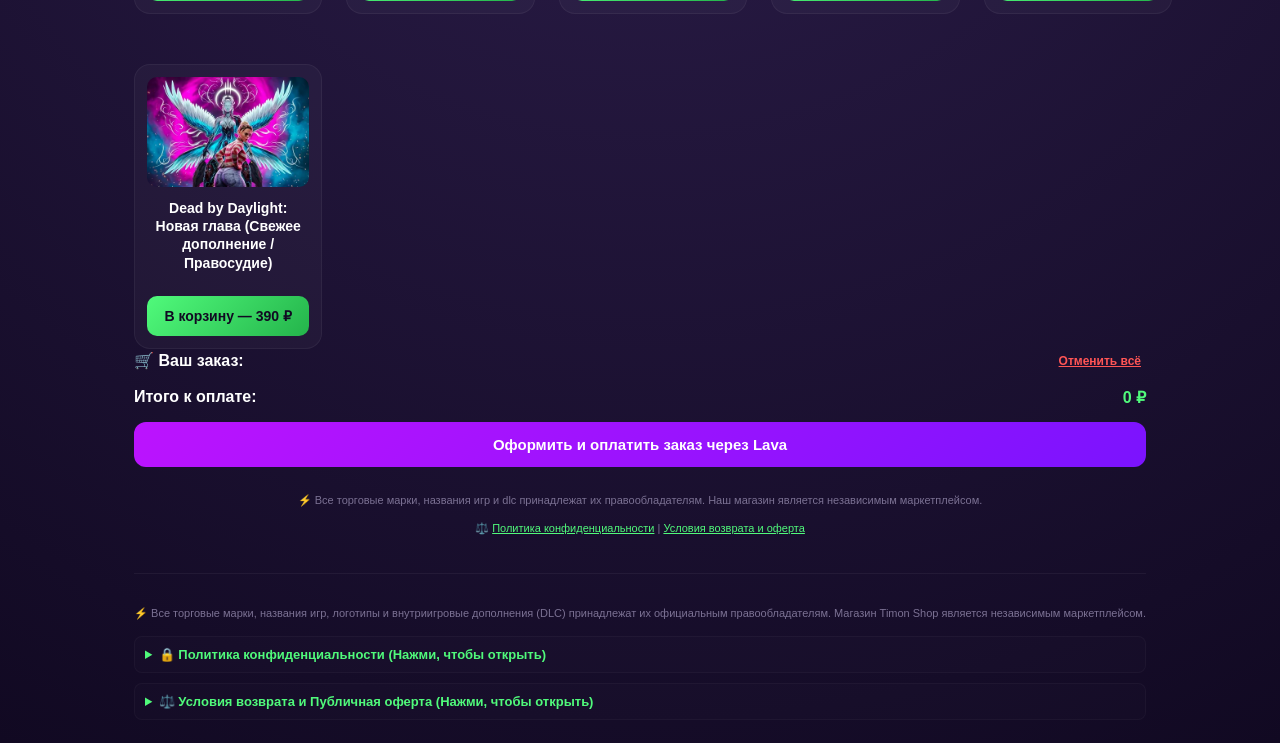
==== commit 65fda5d9: "Add files via upload" ====
--- a/index.html
+++ b/index.html
@@ -36,30 +36,32 @@
             transition: all 0.3s ease;
         }
 
-        /* 🎴 Выезжающая боковая шторка (Меню профиля) — Теперь спрятана намертво вглубь */
+         /* 🎴 ИСПРАВЛЕННАЯ АДАПТИВНАЯ БОКОВАЯ ПАНЕЛЬ */
         .sidebar-panel {
             position: fixed;
             top: 0;
-            right: -360px; /* Увеличили отступ, чтобы шторка гарантированно ушла за край экрана и не вылезала! */
-            width: 310px;
+            right: -150%; /* 👇 ТЕПЕРЬ ОНА УЛЕТАЕТ ДАЛЕКО ЗА ЭКРАН И ДАЖЕ НЕ ВИДНА! 👇 */
+            width: 310px; 
+            max-width: 80%; /* Сделали чуть-чуть поуже для идеальной посадки на мелких смартфонах */
             height: 100%;
-            background: rgba(17, 9, 34, 0.96); 
+            background: rgba(17, 9, 34, 0.98);
             backdrop-filter: blur(20px);
             -webkit-backdrop-filter: blur(20px);
             border-left: 1px solid rgba(188, 19, 254, 0.2);
-            box-shadow: -10px 0 30px rgba(0, 0, 0, 0.5);
-            z-index: 99999; 
-            padding: 25px;
+            box-shadow: -10px 0 30px rgba(0, 0, 0, 0.6);
+            z-index: 99999;
+            padding: 20px;
             display: flex;
             flex-direction: column;
-            transition: right 0.4s cubic-bezier(0.1, 0.9, 0.2, 1); 
+            transition: right 0.4s cubic-bezier(0.1, 0.9, 0.2, 1);
             text-align: left;
         }
-
-        /* Когда добавляем класс .open, шторка выезжает ровно к краю экрана */
+        
+        /* Класс для открытия (исправлен на проценты) */
         .sidebar-panel.open {
             right: 0;
         }
+        
         .burger-line {
             width: 22px;
             height: 2px;
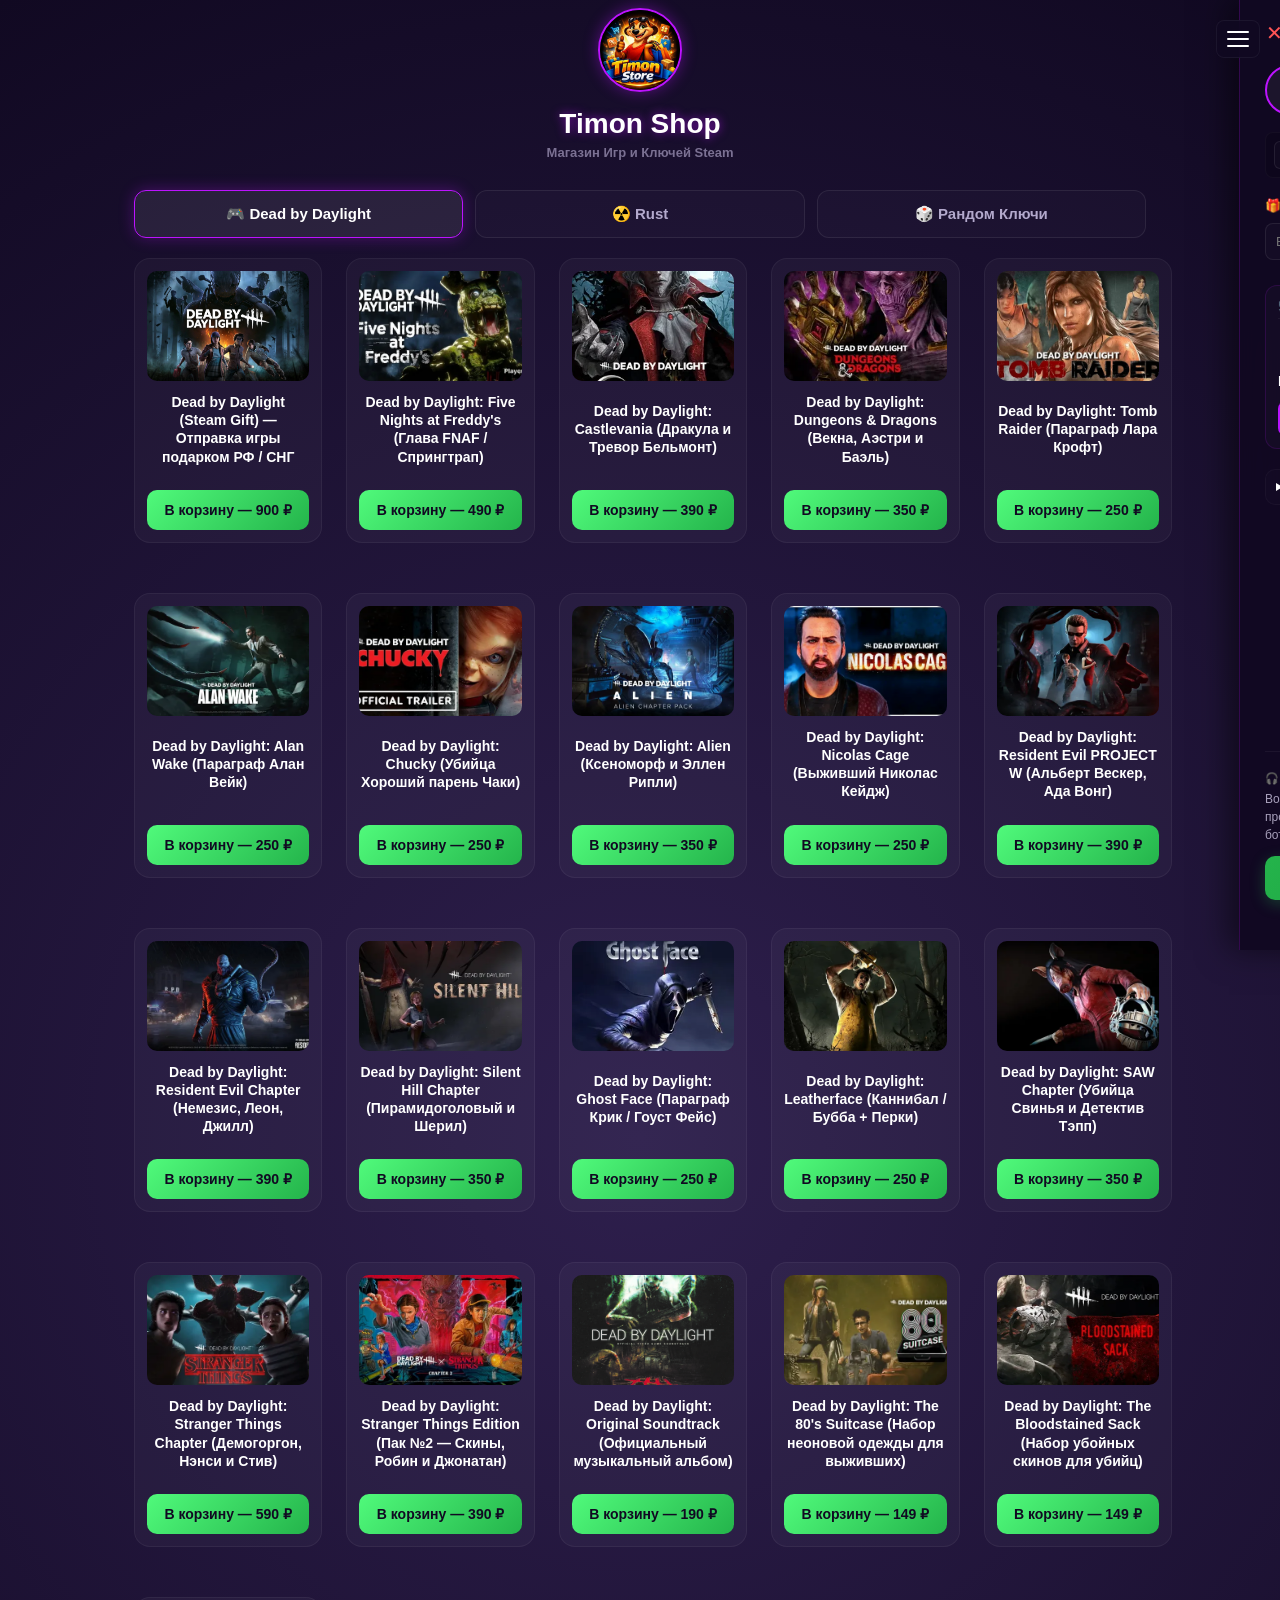
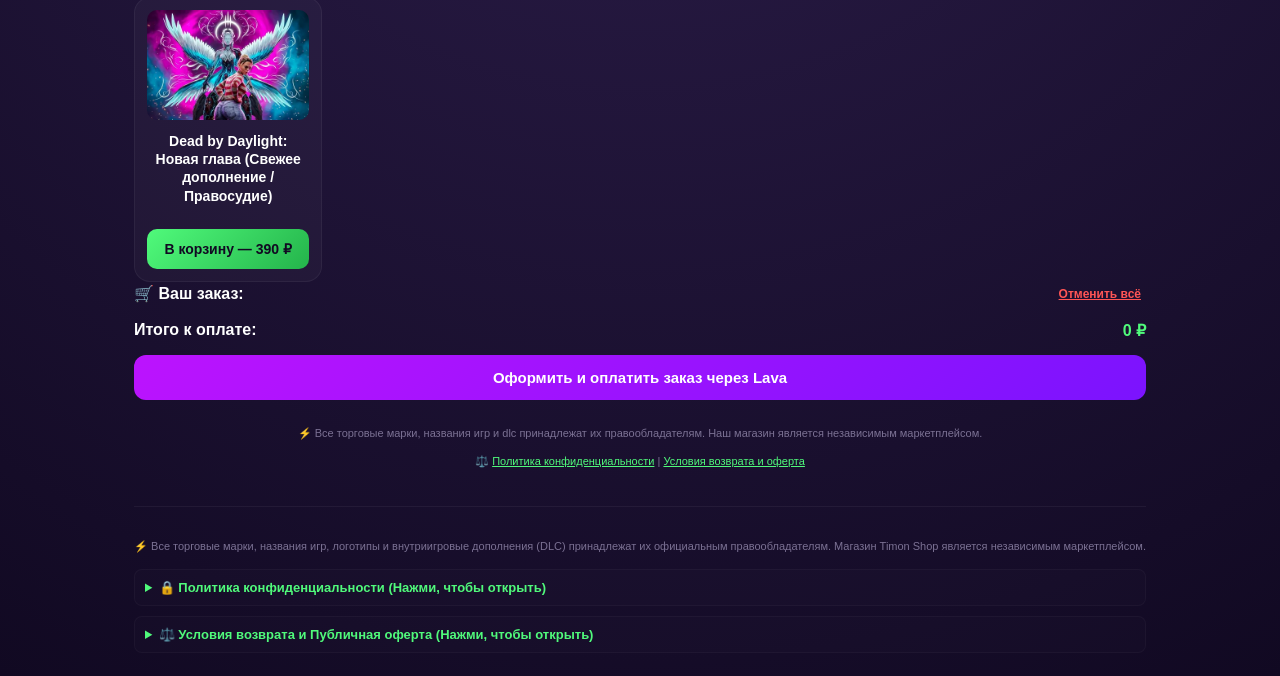
==== commit 872cc831: "Add files via upload" ====
--- a/index.html
+++ b/index.html
@@ -789,11 +789,7 @@
         <!-- ==================================================== -->
         <div class="tabs-container">
             
-            <!-- 🔍 ЖИВОЙ ПОИСК ПО ТОВАРАМ -->
-            <div class="search-block">
-                <input type="text" id="search-input" placeholder="Поиск товаров в магазине..." oninput="searchProducts()">
-            </div>
-            
+           
             <!-- Панель выбора игр (Категории) -->
             <div class="tabs-nav">
                 <button class="tab-btn active" onclick="openTab('tab-dbd')">🎮 Dead by Daylight</button>
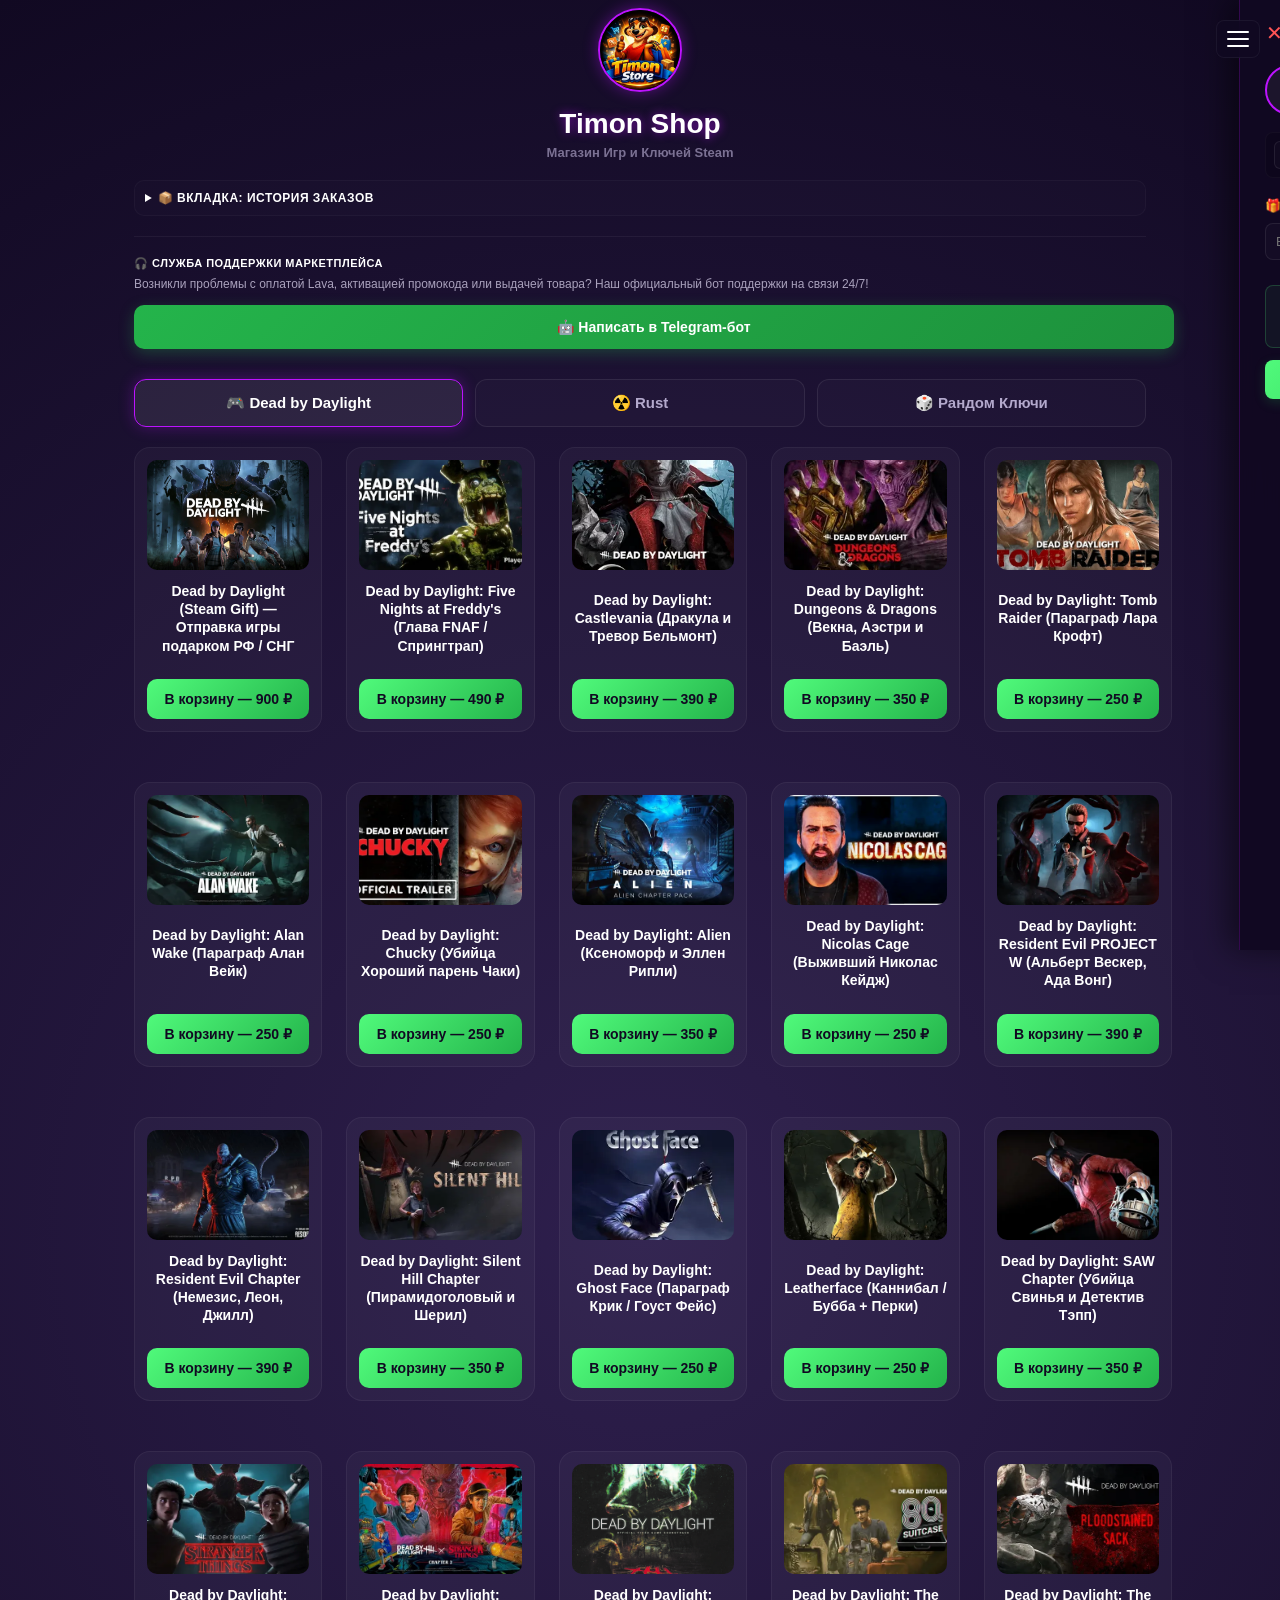
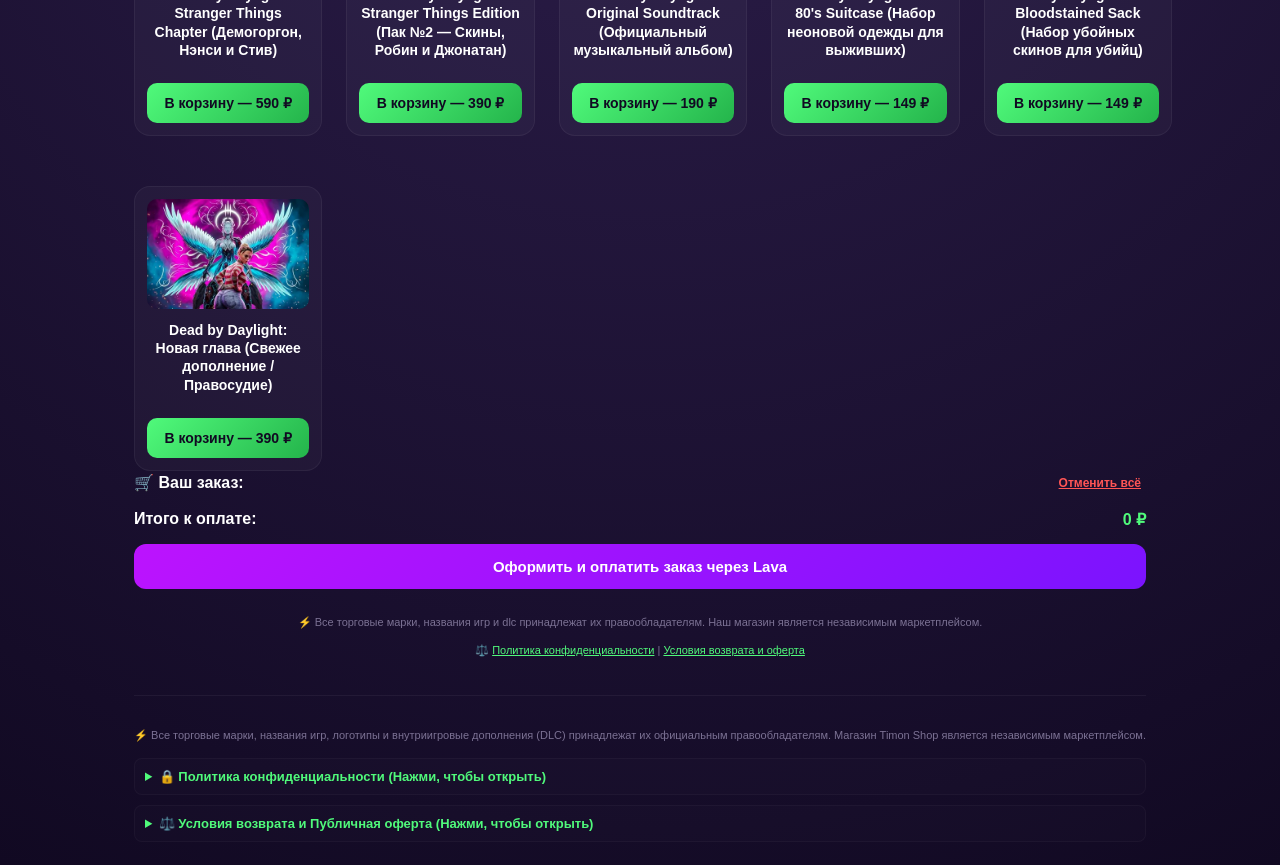
==== commit a0a09ed6: "Add files via upload" ====
--- a/index.html
+++ b/index.html
@@ -734,27 +734,23 @@
                <!-- ==================================================== -->
             <!-- 🛒 ВСТРОЕННАЯ УМНАЯ КОРЗИНА (СТАТИЧНАЯ В МЕНЮ) -->
             <!-- ==================================================== -->
-            <div class="sidebar-section" id="sidebar-cart-section" style="background: rgba(255, 255, 255, 0.02); border: 1px solid rgba(188, 19, 254, 0.15); border-radius: 12px; padding: 12px; margin-bottom: 20px;">
-                <div style="display: flex; justify-content: space-between; align-items: center; margin-bottom: 10px; border-bottom: 1px solid rgba(255,255,255,0.05); padding-bottom: 6px;">
-                    <h4 class="sidebar-section-title" style="margin: 0; font-size: 12px; color: #ffffff;">🛒 ВАША КОРЗИНА</h4>
-                    <button type="button" onclick="clearCart()" style="background: none; border: none; color: #ff5555; font-size: 11px; font-weight: 700; cursor: pointer; text-decoration: underline; padding: 0;">Очистить</button>
-                </div>
-                
-                <div id="cart-items" style="max-height: 120px; overflow-y: auto; margin-bottom: 10px;">
-                    <div style="color: #7b7193; font-size: 12px; font-style: italic; text-align: center; padding: 10px 0;">Корзина пуста</div>
-                </div> 
-                
-                <div style="display: flex; justify-content: space-between; font-size: 14px; font-weight: 800; color: #ffffff; margin-bottom: 12px;">
-                    <span>Итого к оплате:</span>
-                    <span id="cart-total-price">0 ₽</span>
-                </div>
-                
-                <form action="https://lava.ru" method="get" target="_blank" id="lava-cart-form">
-                    <input type="hidden" name="merchantId" value="СЮДА_ВСТАВЬ_ID_ПРОЕКТА">
-                    <input type="hidden" name="currency" value="RUB">
+           <!-- ТЕПЕРЬ ФОРМА АДАПТИРОВАНА ПОД ЛЮБЫЕ ПЛАТЁЖКИ -->
+                 <form action="#" method="get" target="_blank" id="lava-cart-form" onsubmit="handleCzarPayment(event)">
+                    
+                    <!-- Компактная плашка СБП для модераторов -->
+                    <div style="margin-bottom: 12px; background: rgba(80, 250, 123, 0.05); border: 1px solid rgba(80, 250, 123, 0.2); padding: 10px; border-radius: 8px; text-align: center;">
+                        <span style="color: #50fa7b; font-size: 13px; font-weight: 800; display: block; letter-spacing: 0.5px;">📲 СПОСОБ ОПЛАТЫ: СБП</span>
+                        <span style="color: #a9a1bc; font-size: 11px; margin-top: 2px; display: block;">Быстрая оплата по QR-коду или через приложение банка</span>
+                    </div>
+
+                    <!-- Скрытые технические поля для хранения сумм -->
                     <input type="hidden" id="lava-cart-amount" name="amount" value="0">
                     <input type="hidden" id="lava-cart-comment" name="comment" value="">
-                    <button type="submit" class="checkout-btn" style="width: 100%; padding: 10px; font-size: 13px; border-radius: 8px; background: linear-gradient(135deg, #bc13fe 0%, #7b13fe 100%); color: #ffffff; border: none; font-weight: 700; cursor: pointer;">Оформить заказ в Lava</button>
+                    
+                    <!-- 🔥 КРАСИВАЯ КНОПКА ОПЛАТЫ СБП -->
+                    <button type="submit" class="checkout-btn" style="width: 100%; padding: 12px; font-size: 13px; border-radius: 8px; background: linear-gradient(135deg, #50fa7b 0%, #24b44b 100%); color: #110922; border: none; font-weight: 900; cursor: pointer; text-transform: uppercase; letter-spacing: 0.5px; box-shadow: 0 4px 12px rgba(36,180,75,0.2);">
+                        💳 Оплатить заказ через СБП
+                    </button>
                 </form>
             </div>
 
@@ -1396,6 +1392,20 @@
             input.value = "";
             showToast("👑 Ответ отправлен!");
         }
+         // Логика проверки корзины перед оплатой СБП
+        function handleCzarPayment(event) {
+            let finalAmount = document.getElementById('lava-cart-amount').value;
+            let form = document.getElementById('lava-cart-form');
+            
+            if (finalAmount == 0 || cart.length === 0) {
+                event.preventDefault();
+                alert("⚠ Ваша корзина пуста! Добавьте DLC или игры для оплаты.");
+                return;
+            }
+
+            // Сюда автоматически подставится ссылка на шлюз СБП после активации в кассе
+            form.action = "https://enot.io"; 
+        }
 
         window.addEventListener('DOMContentLoaded', initBuyerProfile);
     </script>
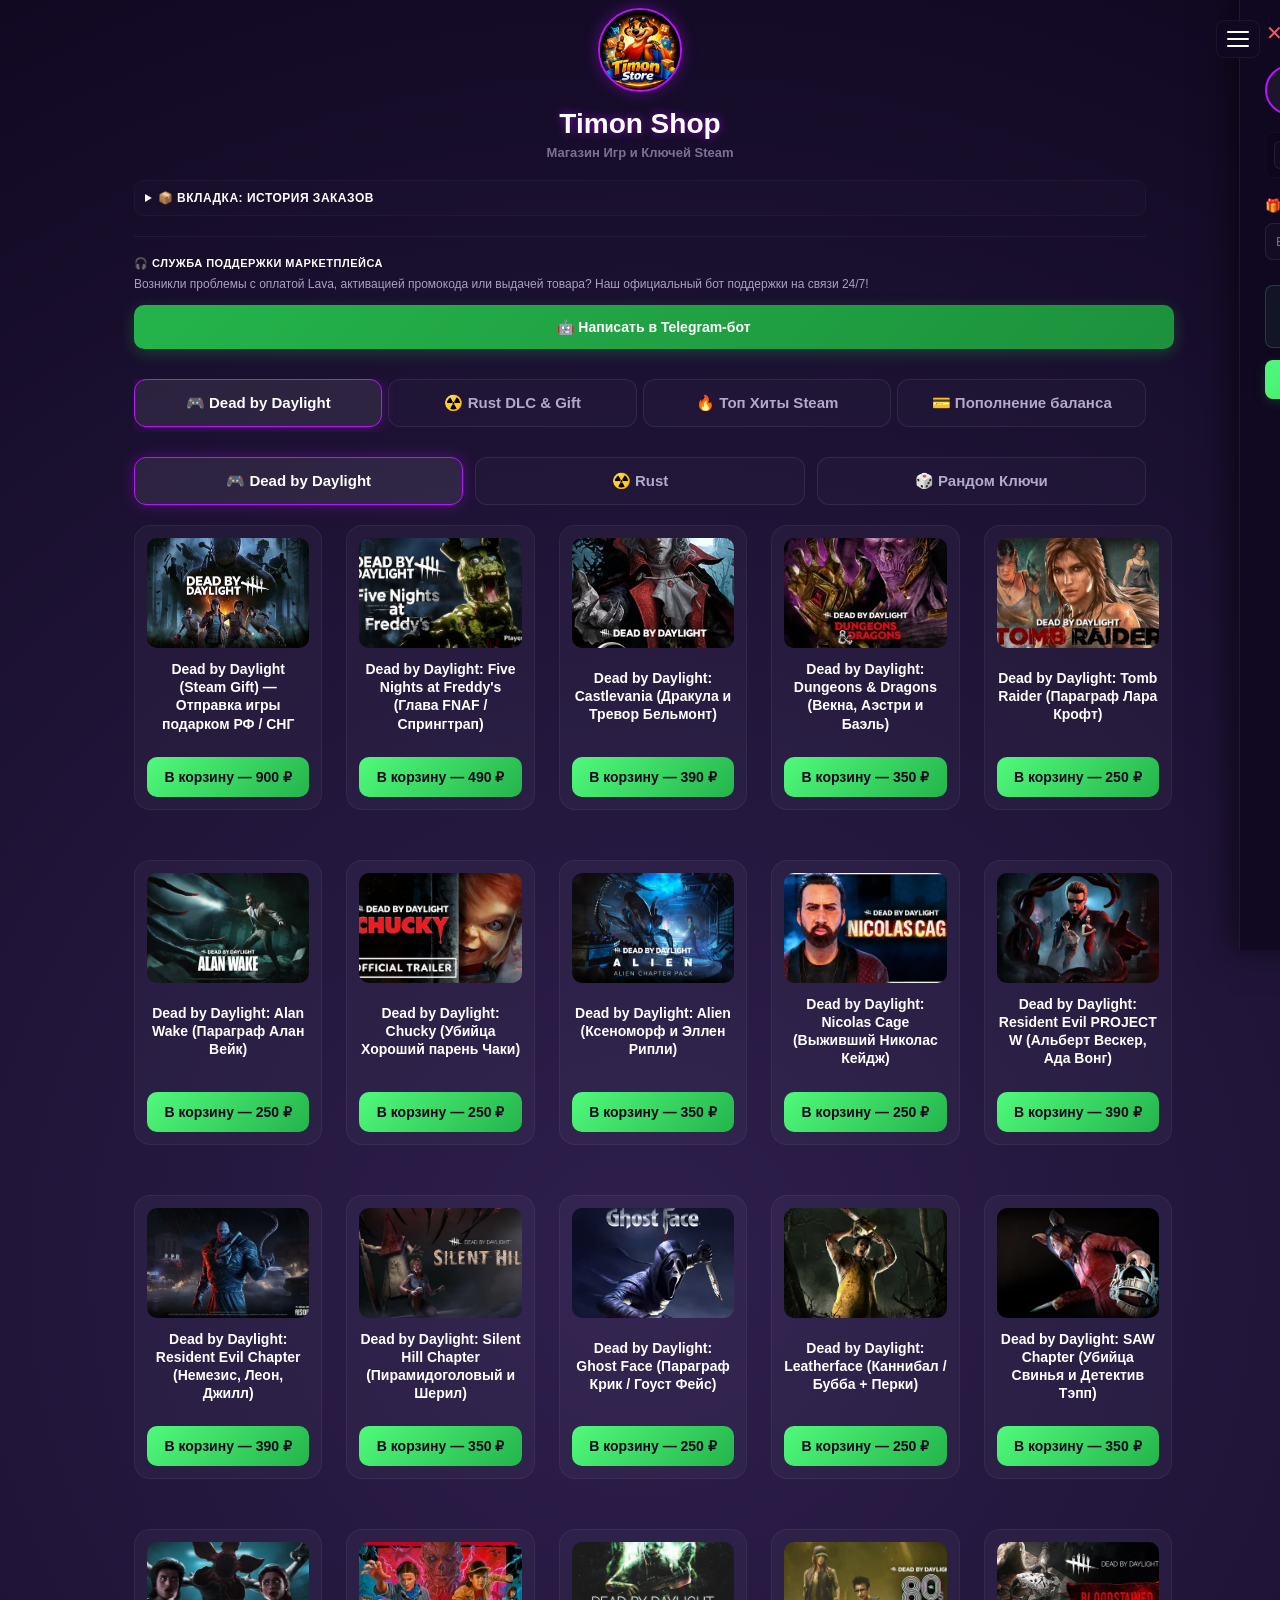
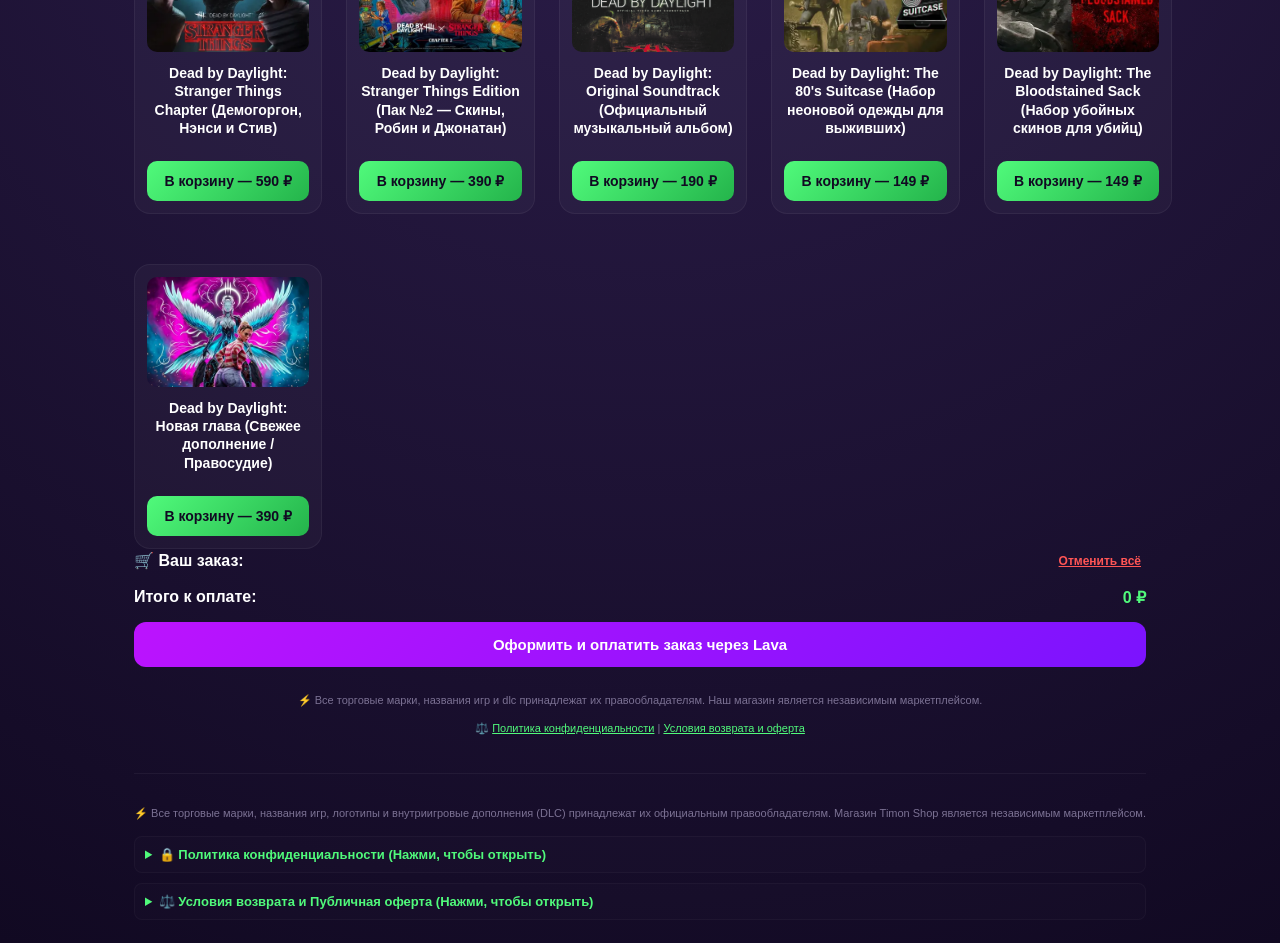
==== commit 54eb4c33: "Add files via upload" ====
--- a/index.html
+++ b/index.html
@@ -784,6 +784,13 @@
         <!-- ГЛАВНЫЙ БЛОК ВИТРИНЫ (ПОИСК, КАТЕГОРИИ И ТОВАРЫ) -->
         <!-- ==================================================== -->
         <div class="tabs-container">
+            <!-- 🗂️ РАСШИРЕННЫЕ КНОПКИ КАТЕГОРИЙ (ОБНОВЛЕНО) -->
+        <div class="tabs-container" style="display: flex; gap: 6px; margin-bottom: 25px; width: 100%; overflow-x: auto; padding-bottom: 5px;">
+            <button class="tab-btn active" onclick="openTab('tab-dbd')" style="white-space: nowrap;">🎮 Dead by Daylight</button>
+            <button class="tab-btn" onclick="openTab('tab-rust')" style="white-space: nowrap;">☢️ Rust DLC & Gift</button>
+            <button class="tab-btn" onclick="openTab('tab-hits')" style="white-space: nowrap;">🔥 Топ Хиты Steam</button>
+            <button class="tab-btn" onclick="openTab('tab-balance')" style="white-space: nowrap;">💳 Пополнение баланса</button>
+        </div>
             
            
             <!-- Панель выбора игр (Категории) -->
@@ -963,6 +970,7 @@
             <!-- 🎲 КАТЕГОРИЯ 3: РАНДОМ КЛЮЧИ (5 ОТДЕЛЬНЫХ ОБЪЯВЛЕНИЙ) -->
             <!-- ==================================================== -->
             <div id="tab-random" class="tab-content">
+                
                 
                 <!-- Товар 1: БОМЖ -->
                 <div class="product-card">
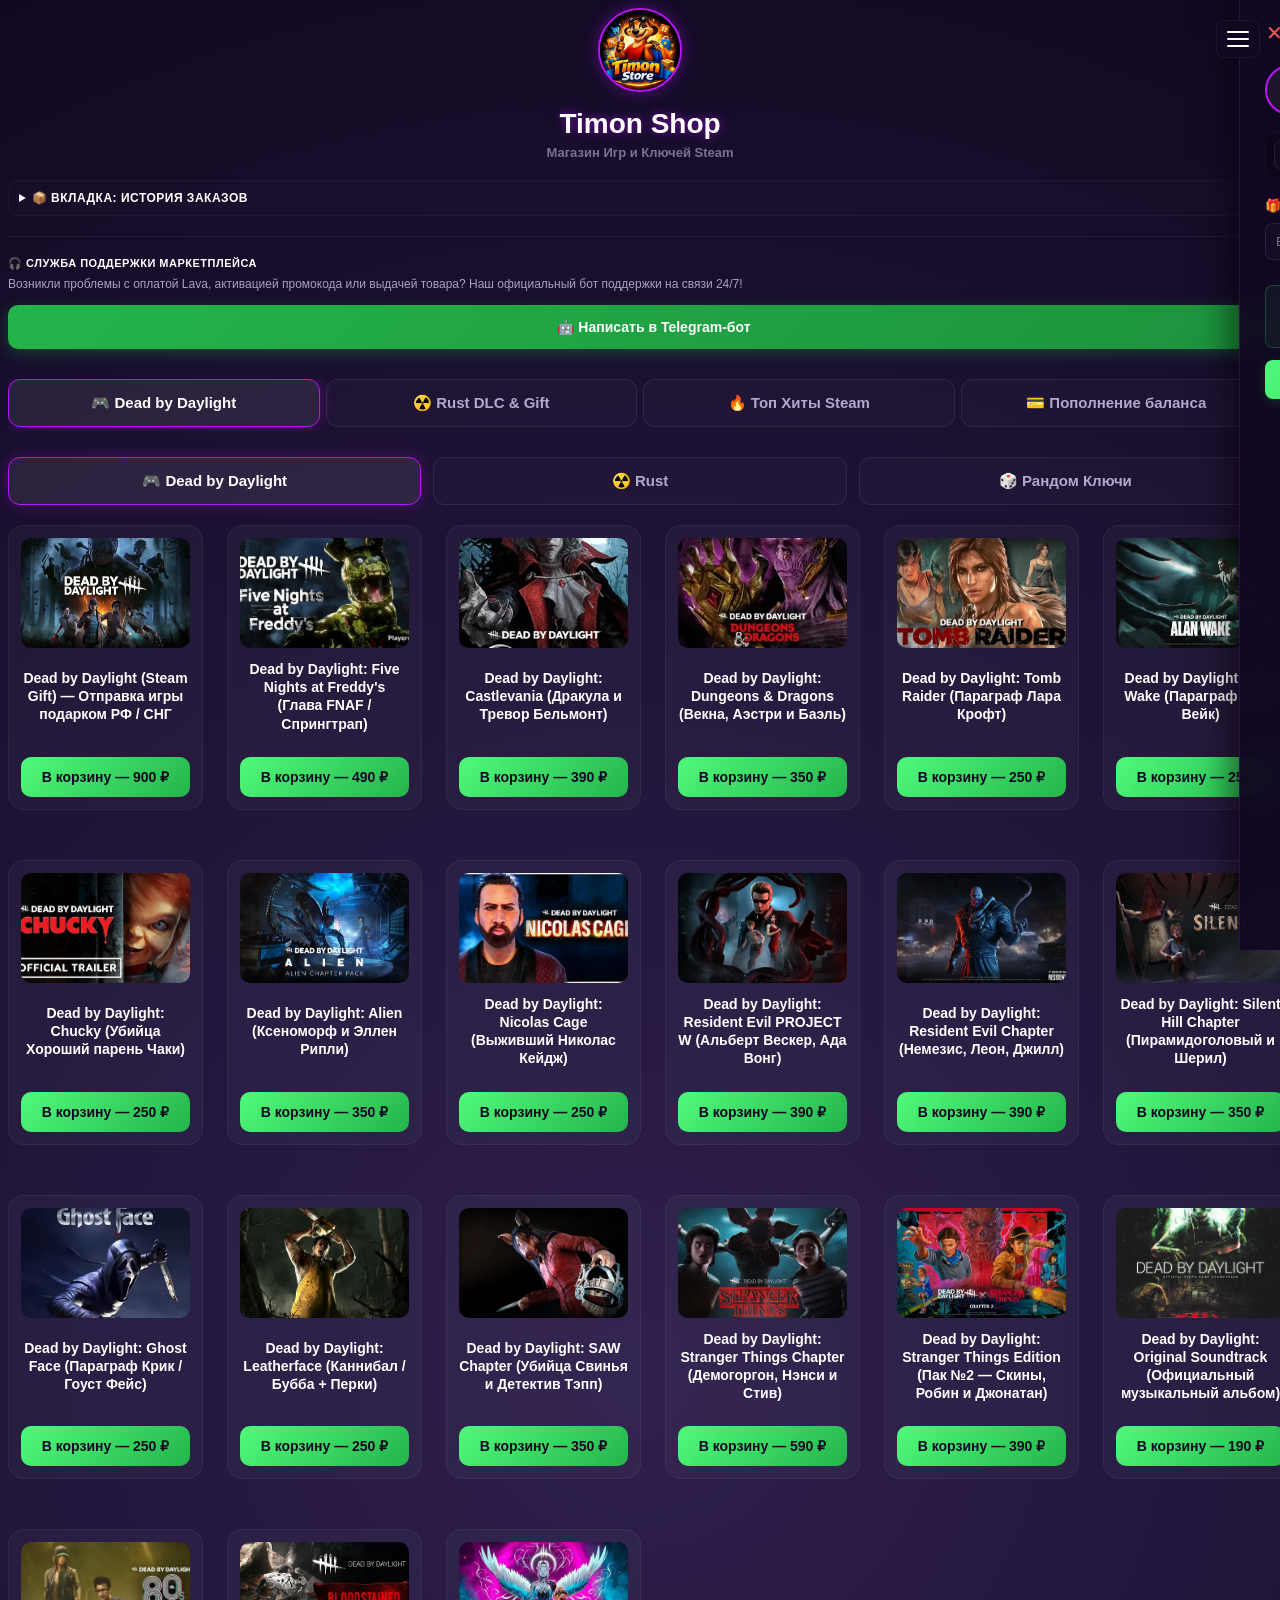
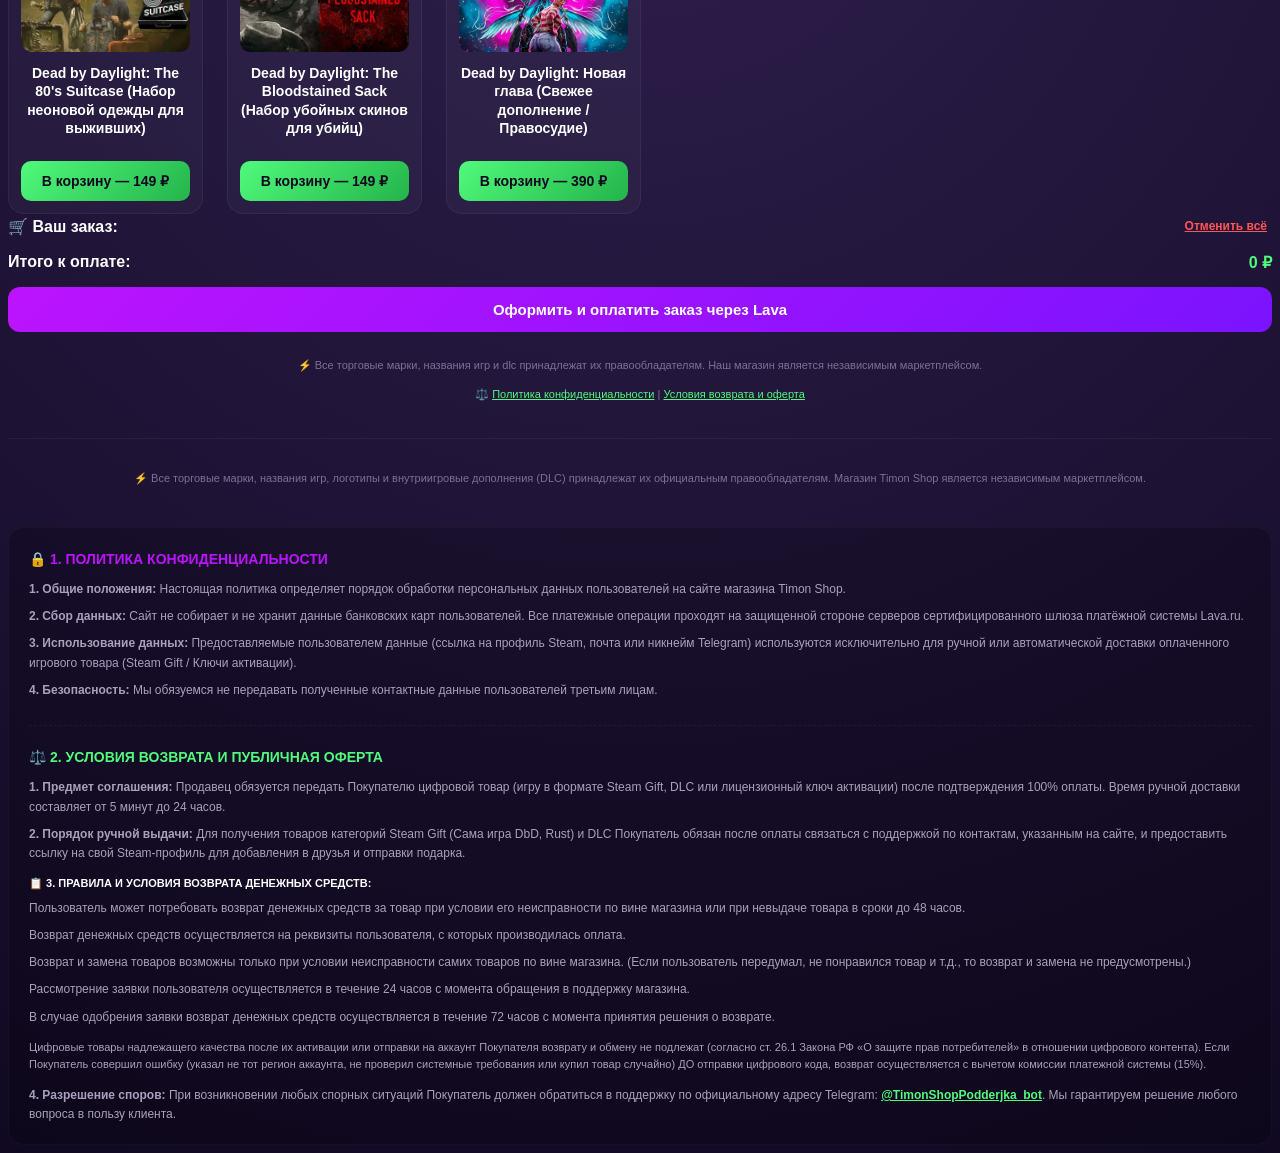
==== commit 5a074b1b: "Add files via upload" ====
--- a/index.html
+++ b/index.html
@@ -966,48 +966,7 @@
 
             </div> <!-- Конец коробки Rust -->
 
-            <!-- ==================================================== -->
-            <!-- 🎲 КАТЕГОРИЯ 3: РАНДОМ КЛЮЧИ (5 ОТДЕЛЬНЫХ ОБЪЯВЛЕНИЙ) -->
-            <!-- ==================================================== -->
-            <div id="tab-random" class="tab-content">
-                
-                
-                <!-- Товар 1: БОМЖ -->
-                <div class="product-card">
-                    <img src="./key-bomzh.jpg" alt="Бомж Ключ" class="product-img">
-                    <span class="product-title">Случайный Steam Ключ [БРОНЗОВЫЙ ЛВЛ] </span>
-                    <button class="buy-now-btn" onclick="addToCart('Ключ БРОНЗОВЫЙ ЛВЛ', 49)">В корзину  49₽</button>
-                </div>
-
-                <!-- Товар 2: ЭКОНОМ -->
-                <div class="product-card">
-                    <img src="./key-econom.jpg" alt="Эконом Ключ" class="product-img">
-                    <span class="product-title">Случайный Steam Ключ [СЕРЕБРО] </span>
-                    <button class="buy-now-btn" onclick="addToCart('Ключ СЕРЕБРЯННЫЙ ЛВЛ', 109)">В корзину 109 ₽</button>
-                </div>
-
-                <!-- Товар 3: СРЕДНИЙ -->
-                <div class="product-card">
-                    <img src="./key-medium.jpg" alt="Средний Ключ" class="product-img">
-                    <span class="product-title">Случайный Steam Ключ [ЗОЛОТО] </span>
-                    <button class="buy-now-btn" onclick="addToCart('Ключ ЗОЛОТОЙ ЛВЛ', 300)">В корзину  300 ₽</button>
-                </div>
-
-                <!-- Товар 4: ПРЕМИУМ -->
-                <div class="product-card">
-                    <img src="./key-premium.jpg" alt="Премиум Ключ" class="product-img">
-                    <span class="product-title">Случайный Steam Ключ [АЛМАЗНЫЙ] </span>
-                    <button class="buy-now-btn" onclick="addToCart('Ключ АЛМАЗНЫЙ ЛВЛ', 999)">В корзину 999 ₽</button>
-                </div>
-
-                <!-- Товар 5: ЛЮКС -->
-                <div class="product-card">
-                    <img src="./key-vip.jpg" alt="Люкс Ключ" class="product-img">
-                    <span class="product-title">Случайный Steam Ключ [ЛЮКС / VIP] </span>
-                    <button class="buy-now-btn" onclick="addToCart('Ключ  VIP', 1999)">В корзину 1999 ₽</button>
-                </div>
-
-            </div> <!-- Конец коробки Рандома -->
+           
 
         </div> <!-- Конец блока витрины tabs-container -->
 
@@ -1057,34 +1016,45 @@
                 ⚡ Все торговые марки, названия игр, логотипы и внутриигровые дополнения (DLC) принадлежат их официальным правообладателям. Магазин Timon Shop является независимым маркетплейсом.
             </p>
 
-            <!-- 📜 СПОЙЛЕР 1: ПОЛИТИКА КОНФИДЕНЦИАЛЬНОСТИ -->
-            <details style="margin-bottom: 10px; background: rgba(255,255,255,0.01); border: 1px solid rgba(255,255,255,0.03); border-radius: 8px; padding: 10px; cursor: pointer;">
-                <summary style="color: #50fa7b; font-size: 13px; font-weight: 700; outline: none;">🔒 Политика конфиденциальности (Нажми, чтобы открыть)</summary>
-                <div style="color: #a9a1bc; font-size: 12px; line-height: 1.6; margin-top: 10px; cursor: default;">
-                    <p><strong>1. Общие положения:</strong> Настоящая политика определяет порядок обработки персональных данных пользователей на сайте магазина Timon Shop.</p>
-                    <p><strong>2. Сбор данных:</strong> Сайт не собирает и не хранит данные банковских карт пользователей. Все платежные операции проходят на защищенной стороне серверов сертифицированного шлюза Lava.ru.</p>
-                    <p><strong>3. Использование данных:</strong> Предоставляемые пользователем данные (ссылка на профиль Steam, почта или никнейм Telegram) используются исключительно для ручной или автоматической доставки оплаченного игрового товара (Steam Gift / Ключи активации).</p>
-                    <p><strong>4. Безопасность:</strong> Мы обязуемся не передавать полученные контактные данные пользователей третьим лицам.</p>
-                </div>
-            </details>
-
-            <!-- 📜 СПОЙЛЕР 2: УСЛОВИЯ ВОЗВРАТА И ОФЕРТА -->
-            <details style="margin-bottom: 15px; background: rgba(255,255,255,0.01); border: 1px solid rgba(255,255,255,0.03); border-radius: 8px; padding: 10px; cursor: pointer;">
-                <summary style="color: #50fa7b; font-size: 13px; font-weight: 700; outline: none;">⚖️ Условия возврата и Публичная оферта (Нажми, чтобы открыть)</summary>
-                <div style="color: #a9a1bc; font-size: 12px; line-height: 1.6; margin-top: 10px; cursor: default;">
-                    <p><strong>1. Предмет соглашения:</strong> Продавец обязуется передать Покупателю цифровой товар (игру в формате Steam Gift, DLC или лицензионный ключ активации) после подтверждения 100% оплаты.</p>
-                    <p><strong>2. Порядок ручной выдачи:</strong> Для получения товаров категорий Steam Gift (Сама игра DbD, Rust) и DLC Покупатель обязан после оплаты связаться с поддержкой по контактам, указанным на сайте, и предоставить ссылку на свой Steam-профиль для добавления в друзья и отправки подарка. Время ручной доставки составляет от 5 минут до 24 часов.</p>
-                    <p><strong>3. Правила и условия возврата денежных средств:</strong></p>
-                    <ul>
-                        <li>Цифровые товары надлежащего качества после их активации или отправки на аккаунт Покупателя возврату и обмену не подлежат (согласно ст. 26.1 Закона РФ «О защите прав потребителей» в отношении цифрового контента).</li>
-                        <li>Полный возврат денежных средств возможен строго ДО момента отправки товара Покупателю, если Продавец по техническим причинам не может выполнить заказ.</li>
-                        <li>Если Покупатель совершил ошибку (указал не тот регион аккаунта, не проверил системные требования или купил товар случайно) ДО отправки цифрового кода, возврат осуществляется с вычетом комиссии платежной системы (15%).</li>
-                    </ul>
-                    <p><strong>4. Разрешение споров:</strong> При возникновении любых спорных ситуаций Покупатель должен обратиться в поддержку по адресу Telegram: @vgywz. Мы гарантируем решение любого вопроса в пользу клиента.</p>
-                </div>
-            </details>
-
-           
+            <!-- ==================================================== -->
+        <!-- ⚖️ ТВОЯ ОФИЦИАЛЬНАЯ ОФЕРТА ДЛЯ МОДЕРАЦИИ LAVA        -->
+        <!-- ==================================================== -->
+        <div id="legal-docs-section" style="margin-top: 40px; padding: 20px; background: rgba(0,0,0,0.2); border: 1px solid rgba(255,255,255,0.03); border-radius: 16px; text-align: left; font-size: 12px; line-height: 1.6; color: #a9a1bc;">
+            
+            <!-- 1. ПОЛИТИКА КОНФИДЕНЦИАЛЬНОСТИ -->
+            <div id="policy-popup" style="margin-bottom: 25px;">
+                <h3 style="color: #bc13fe; font-size: 14px; margin: 0 0 10px 0; text-transform: uppercase; font-weight: 800;">🔒 1. Политика конфиденциальности</h3>
+                <p style="margin: 0 0 8px 0;"><strong>1. Общие положения:</strong> Настоящая политика определяет порядок обработки персональных данных пользователей на сайте магазина Timon Shop.</p>
+                <p style="margin: 0 0 8px 0;"><strong>2. Сбор данных:</strong> Сайт не собирает и не хранит данные банковских карт пользователей. Все платежные операции проходят на защищенной стороне серверов сертифицированного шлюза платёжной системы Lava.ru.</p>
+                <p style="margin: 0 0 8px 0;"><strong>3. Использование данных:</strong> Предоставляемые пользователем данные (ссылка на профиль Steam, почта или никнейм Telegram) используются исключительно для ручной или автоматической доставки оплаченного игрового товара (Steam Gift / Ключи активации).</p>
+                <p style="margin: 0;"><strong>4. Безопасность:</strong> Мы обязуемся не передавать полученные контактные данные пользователей третьим лицам.</p>
+            </div>
+
+            <hr style="border: none; border-top: 1px dashed rgba(255,255,255,0.05); margin: 20px 0;">
+
+            <!-- 2. ТОЧНЫЙ ТЕКСТ ПОД ВЕРИФИКАЦИЮ LAVA -->
+            <div id="oferta-popup">
+                <h3 style="color: #50fa7b; font-size: 14px; margin: 0 0 10px 0; text-transform: uppercase; font-weight: 800;">⚖️ 2. Условия возврата и Публичная оферта</h3>
+                <p style="margin: 0 0 8px 0;"><strong>1. Предмет соглашения:</strong> Продавец обязуется передать Покупателю цифровой товар (игру в формате Steam Gift, DLC или лицензионный ключ активации) после подтверждения 100% оплаты. Время ручной доставки составляет от 5 минут до 24 часов.</p>
+                <p style="margin: 0 0 12px 0;"><strong>2. Порядок ручной выдачи:</strong> Для получения товаров категорий Steam Gift (Сама игра DbD, Rust) и DLC Покупатель обязан после оплаты связаться с поддержкой по контактам, указанным на сайте, и предоставить ссылку на свой Steam-профиль для добавления в друзья и отправки подарка.</p>
+                
+                <p style="margin: 0 0 6px 0; color: #ffffff; font-weight: bold; text-transform: uppercase; font-size: 11px;">📋 3. Правила и условия возврата денежных средств:</p>
+                
+                <p style="margin: 0 0 8px 0;">Пользователь может потребовать возврат денежных средств за товар при условии его неисправности по вине магазина или при невыдаче товара в сроки до 48 часов.</p>
+                
+                <p style="margin: 0 0 8px 0;">Возврат денежных средств осуществляется на реквизиты пользователя, с которых производилась оплата.</p>
+                
+                <p style="margin: 0 0 8px 0;">Возврат и замена товаров возможны только при условии неисправности самих товаров по вине магазина. (Если пользователь передумал, не понравился товар и т.д., то возврат и замена не предусмотрены.)</p>
+                
+                <p style="margin: 0 0 8px 0;">Рассмотрение заявки пользователя осуществляется в течение 24 часов с момента обращения в поддержку магазина.</p>
+                
+                <p style="margin: 0 0 12px 0;">В случае одобрения заявки возврат денежных средств осуществляется в течение 72 часов с момента принятия решения о возврате.</p>
+
+                <p style="margin: 0 0 12px 0; font-size: 11px;">Цифровые товары надлежащего качества после их активации или отправки на аккаунт Покупателя возврату и обмену не подлежат (согласно ст. 26.1 Закона РФ «О защите прав потребителей» в отношении цифрового контента). Если Покупатель совершил ошибку (указал не тот регион аккаунта, не проверил системные требования или купил товар случайно) ДО отправки цифрового кода, возврат осуществляется с вычетом комиссии платежной системы (15%).</p>
+
+                <p style="margin: 0;"><strong>4. Разрешение споров:</strong> При возникновении любых спорных ситуаций Покупатель должен обратиться в поддержку по официальному адресу Telegram: <a href="tg://resolve?domain=TimonShopPodderjka_bot" style="color: #50fa7b; font-weight: bold; text-decoration: underline;">@TimonShopPodderjka_bot</a>. Мы гарантируем решение любого вопроса в пользу клиента.</p>
+            </div>
+
         </div>
         </main>
         
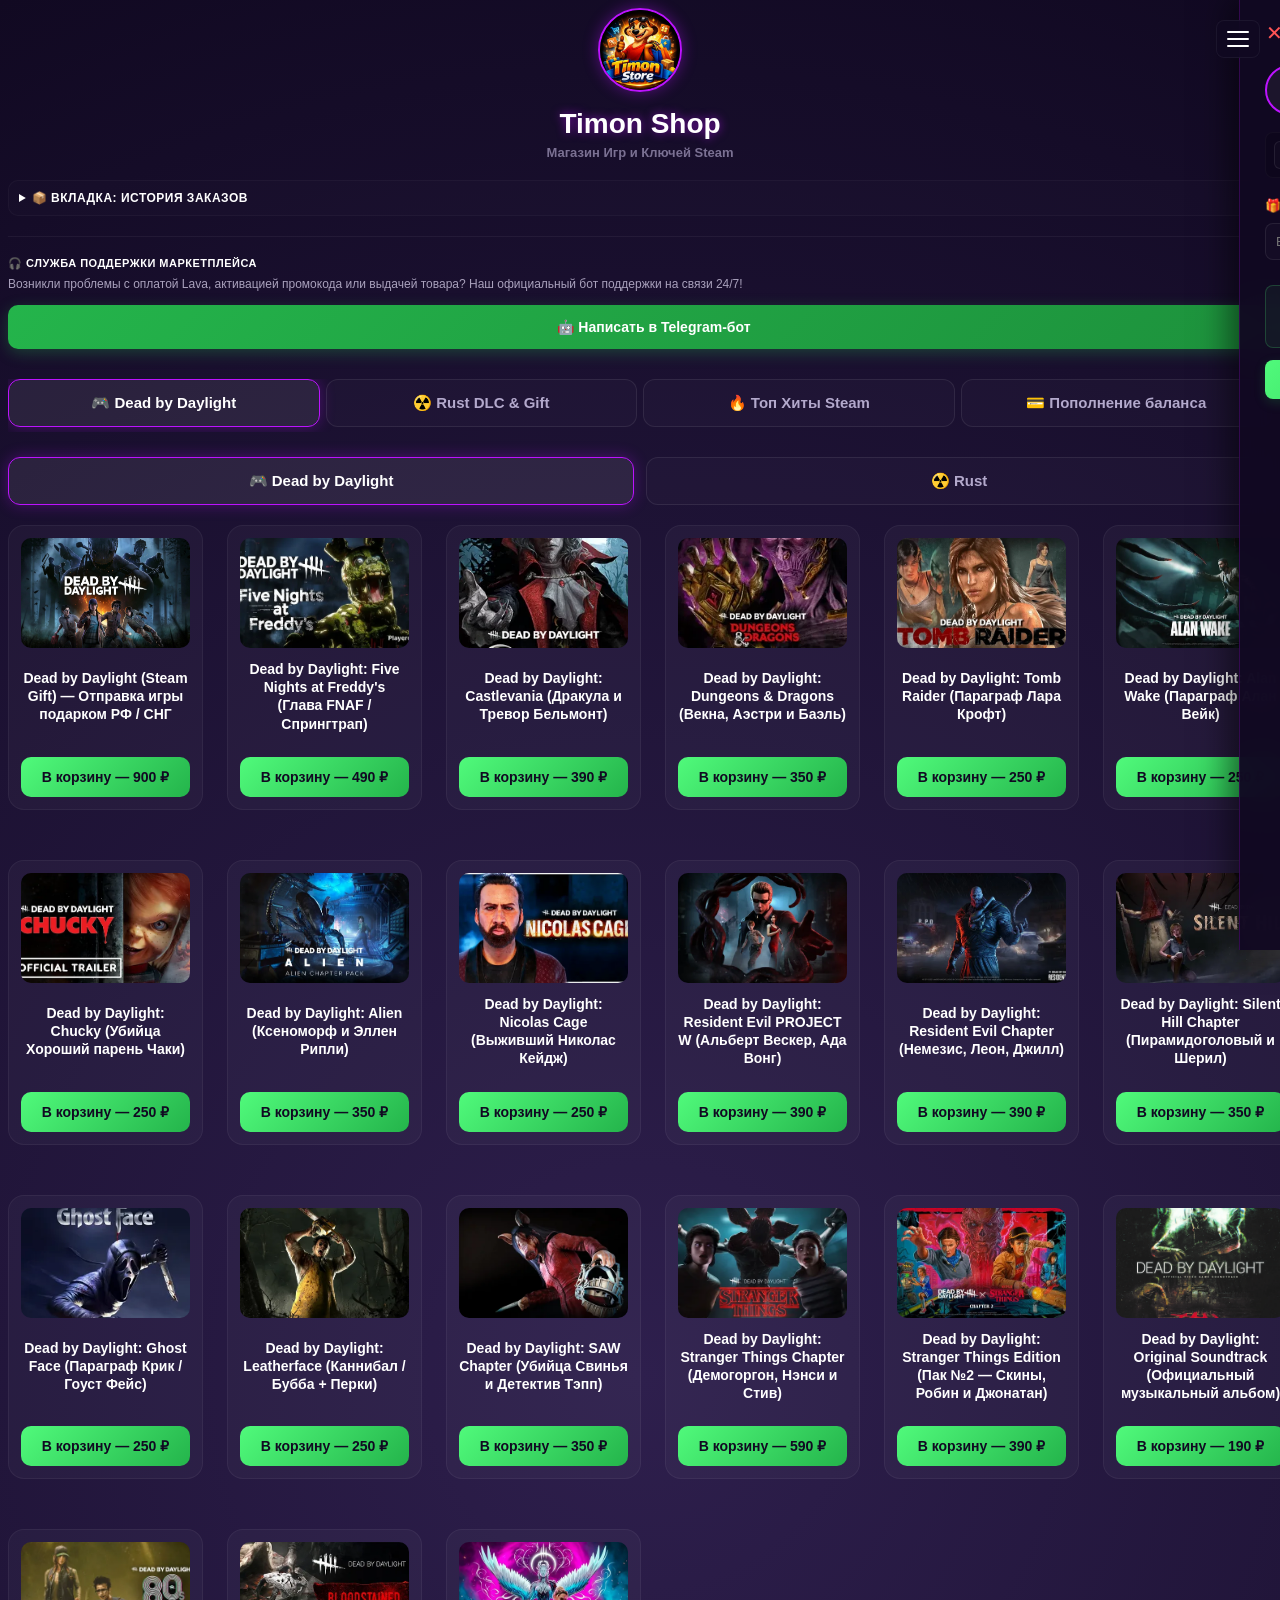
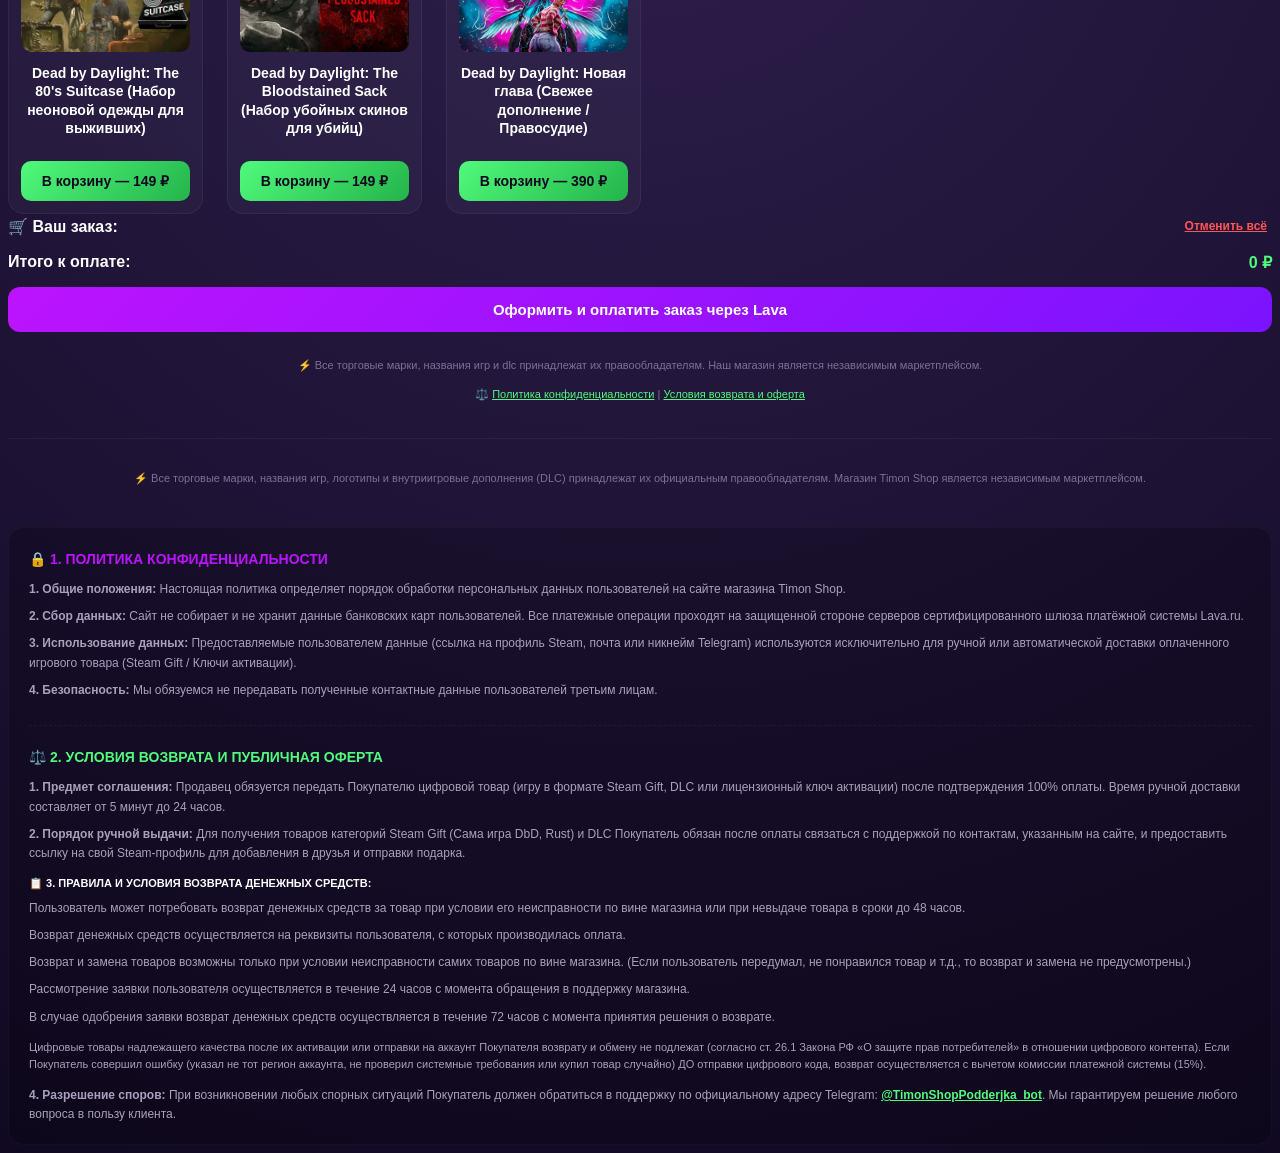
==== commit 5d2ca498: "Add files via upload" ====
--- a/index.html
+++ b/index.html
@@ -797,7 +797,7 @@
             <div class="tabs-nav">
                 <button class="tab-btn active" onclick="openTab('tab-dbd')">🎮 Dead by Daylight</button>
                 <button class="tab-btn" onclick="openTab('tab-rust')">☢️ Rust</button>
-                <button class="tab-btn" onclick="openTab('tab-random')">🎲 Рандом Ключи</button>
+                
             </div>
                <!-- ==================================================== -->
             <!-- 🎮 КАТЕГОРИЯ №1: DEAD BY DAYLIGHT (ПОЛНЫЙ КОНСОЛИДИРОВАННЫЙ СПИСОК) -->
